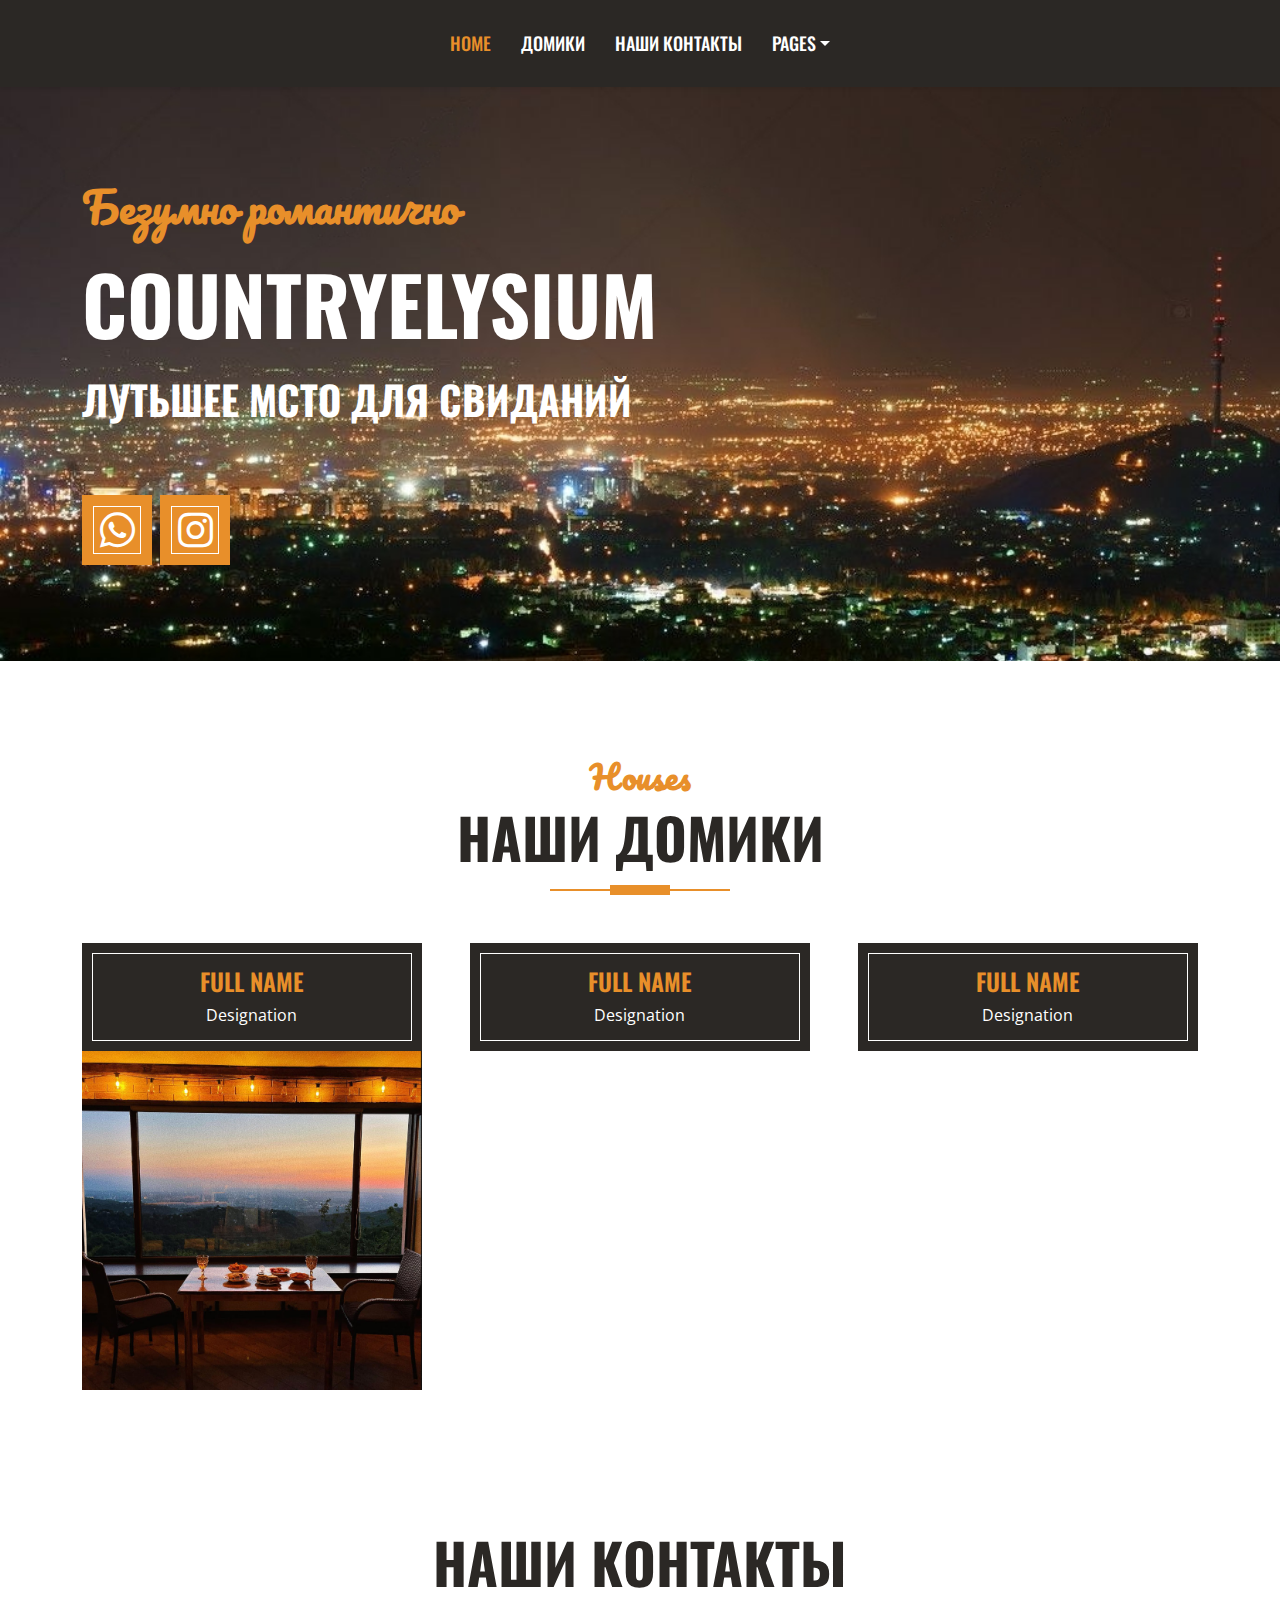
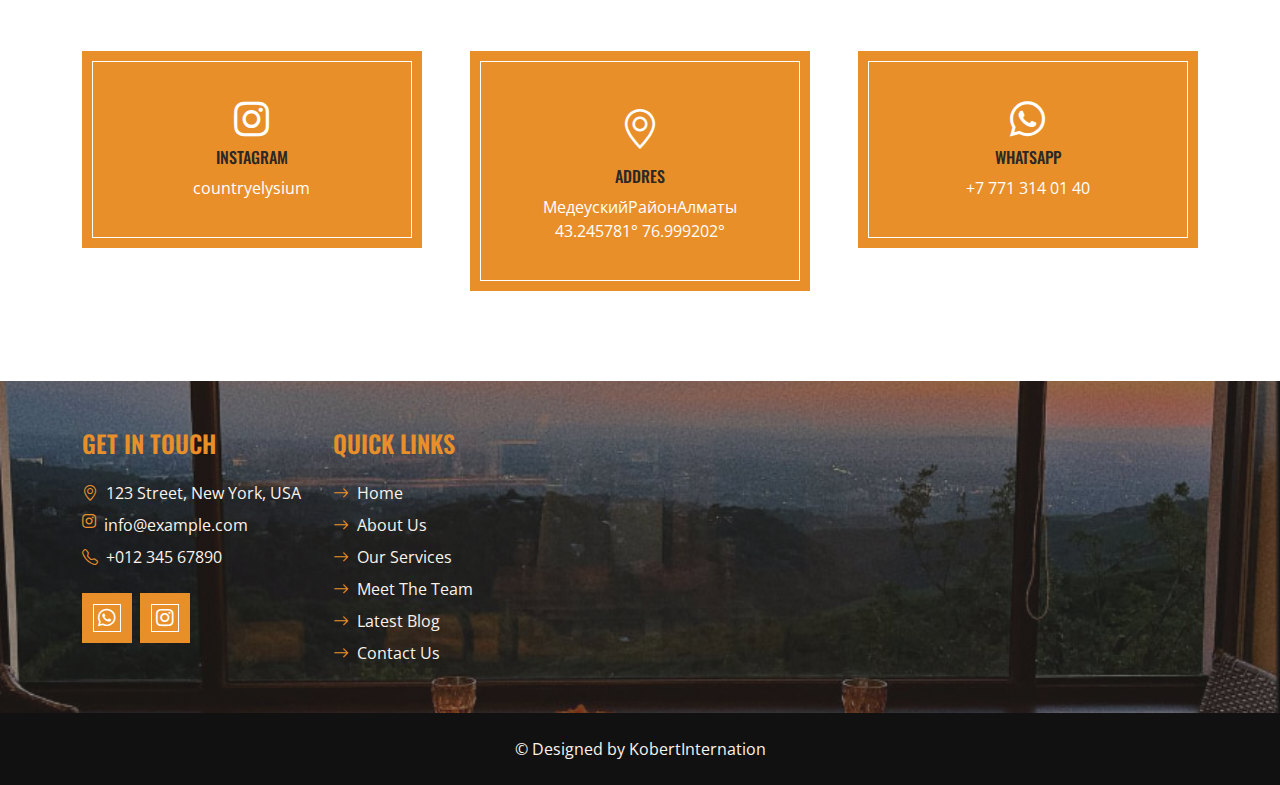
==== index.html @ 8daf07e9 "еееееееееее" ====
<!DOCTYPE html>
<html lang="en">

<head>
    <meta charset="utf-8">
    <title>COUNTRYELYSIUM</title>
    <meta content="width=device-width, initial-scale=1.0" name="viewport">
    <meta content="Free HTML Templates" name="keywords">
    <meta content="Free HTML Templates" name="description">

    <!-- Favicon -->
    <link href="img/favicon.ico" rel="icon">

    <!-- Google Web Fonts -->
    <link rel="preconnect" href="https://fonts.googleapis.com">
    <link rel="preconnect" href="https://fonts.gstatic.com" crossorigin>
    <link href="https://fonts.googleapis.com/css2?family=Open+Sans:wght@400;600&family=Oswald:wght@500;600;700&family=Pacifico&display=swap" rel="stylesheet"> 

    <!-- Icon Font Stylesheet -->
    <link href="https://cdnjs.cloudflare.com/ajax/libs/font-awesome/5.10.0/css/all.min.css" rel="stylesheet">
    <link href="https://cdn.jsdelivr.net/npm/bootstrap-icons@1.4.1/font/bootstrap-icons.css" rel="stylesheet">

    <!-- Libraries Stylesheet -->
    <link href="lib/owlcarousel/assets/owl.carousel.min.css" rel="stylesheet">

    <!-- Customized Bootstrap Stylesheet -->
    <link href="css/bootstrap.min.css" rel="stylesheet">

    <!-- Template Stylesheet -->
    <link href="css/style.css" rel="stylesheet">
</head>

<body>
    <!-- Topbar Start -->
    <!--<div class="container-fluid px-0 d-none d-lg-block">
        <div class="row gx-0">
            <div class="col-lg-4 text-center bg-secondary py-3">
                <div class="d-inline-flex align-items-center justify-content-center">
                    <i class="bi bi-envelope fs-1 text-primary me-3"></i>
                    <div class="text-start">
                        <h6 class="text-uppercase mb-1">Email Us</h6>
                        <span>info@example.com</span>
                    </div>
                </div>
            </div>
            <div class="col-lg-4 text-center bg-primary border-inner py-3">
                <div class="d-inline-flex align-items-center justify-content-center">
                    <a href="index.html" class="navbar-brand">
                        <h1 class="m-0 text-uppercase text-white"><i class="fa fa-birthday-cake fs-1 text-dark me-3"></i>CakeZone</h1>
                    </a>
                </div>
            </div>
            <div class="col-lg-4 text-center bg-secondary py-3">
                <div class="d-inline-flex align-items-center justify-content-center">
                    <i class="bi bi-phone-vibrate fs-1 text-primary me-3"></i>
                    <div class="text-start">
                        <h6 class="text-uppercase mb-1">Call Us</h6>
                        <span>+012 345 6789</span>
                    </div>
                </div>
            </div>
        </div>
    </div> -->
    <!-- Topbar End -->


    <!-- Navbar Start -->
    <nav class="navbar navbar-expand-lg bg-dark navbar-dark shadow-sm py-3 py-lg-0 px-3 px-lg-0">
        <a href="index.html" class="navbar-brand d-block d-lg-none">
            <h1 class="m-0 text-uppercase text-white"><i class="fa fa-square fs-1 text-primary me-3"></i>COUNTRYELYSIUM</h1>
        </a>
        <button class="navbar-toggler" type="button" data-bs-toggle="collapse" data-bs-target="#navbarCollapse">
            <span class="navbar-toggler-icon"></span>
        </button>
        <div class="collapse navbar-collapse" id="navbarCollapse">
            <div class="navbar-nav ms-auto mx-lg-auto py-0">
                <a href="index.html" class="nav-item nav-link active">Home</a>
                <a href="index.html" class="nav-item nav-link">Домики</a>
                <a href="index.html" class="nav-item nav-link">Наши контакты</a>
                <div class="nav-item dropdown">
                    <a href="#" class="nav-link dropdown-toggle" data-bs-toggle="dropdown">Pages</a>
                    <div class="dropdown-menu m-0">
                        <a href="./house1.html" class="dropdown-item">house1</a>
                        <a href="./house2.html" class="dropdown-item">house2</a>
                        <a href="./house3.html" class="dropdown-item">house3</a>
                    </div>
                </div>
               
            </div>
        </div>
    </nav>
    <!-- Navbar End -->


    <!-- Hero Start -->
    <div class="container-fluid bg-primary py-5 mb-5 hero-header">
        <div class="container py-5">
            <div class="row justify-content-start">
                <div class="col-lg-8 text-center text-lg-start">
                    <h1 class="font-secondary text-primary mb-4">Безумно романтично</h1>
                    <h1 class="display-1 text-uppercase text-white mb-4">COUNTRYELYSIUM</h1>
                    <h1 class="text-uppercase text-white">Лутьшее мсто для свиданий</h1>
                    <div class="d-flex align-items-center justify-content-center justify-content-lg-start pt-5">
                        <!--<a href="" class="btn btn-primary border-inner py-3 px-5 me-5">Read More</a>
                        <button type="button" class="btn-play" data-bs-toggle="modal"
                            data-src="https://www.youtube.com/embed/DWRcNpR6Kdc" data-bs-target="#videoModal">
                            <span></span>
                        </button>
                        <h5 class="font-weight-normal text-white m-0 ms-4 d-none d-sm-block">Play Video</h5>-->
                        <div class="d-flex mt-3">
                            <a  class="btn btn-lg btn-primary btn-lg-square border-inner rounded-0 me-2" style="height: 70px; width: 70px;" href="#"><i class="fab fa-whatsapp fw-normal fs-1"  ></i></a>

                            <a class="btn btn-lg btn-primary btn-lg-square border-inner rounded-0 me-2" style="height: 70px; width: 70px;"  href="#"><i class="fab fa-instagram fw-normal fs-1"></i></a>
                        </div>
                    </div>
                </div>
            </div>
        </div>
    </div>
    <!-- Hero End -->

    
    <!-- Video Modal Start -->
    <div class="modal fade" id="videoModal" tabindex="-1" aria-labelledby="exampleModalLabel" aria-hidden="true">
        <div class="modal-dialog">
            <div class="modal-content rounded-0">
                <div class="modal-header">
                    <h5 class="modal-title" id="exampleModalLabel">Youtube Video</h5>
                    <button type="button" class="btn-close" data-bs-dismiss="modal" aria-label="Close"></button>
                </div>
                <div class="modal-body">
                    <!-- 16:9 aspect ratio -->
                    <div class="ratio ratio-16x9">
                        <iframe class="embed-responsive-item" src="" id="video" allowfullscreen allowscriptaccess="always"
                            allow="autoplay"></iframe>
                    </div>
                </div>
            </div>
        </div>
    </div>
    <!-- Video Modal End -->


    
    <!-- Team Start -->
    <div class="container-fluid py-5">
        <div class="container">
            <div class="section-title position-relative text-center mx-auto mb-5 pb-3" style="max-width: 600px;">
                <h2 class="text-primary font-secondary">Houses</h2>
                <h1 class="display-4 text-uppercase">Наши домики</h1>
            </div>
            <div class="row g-5">
                <div class="col-lg-4 col-md-6">
                    <a class="" href="./house1.html">
                        <div class="bg-dark border-inner text-center p-4">
                            <h4 class="text-uppercase text-primary">Full Name</h4>
                            <p class="text-white m-0">Designation</p>
                        </div>
                        <div class="position-relative ">
                            <img class="img-fluid w-100" src="img/team-2.jpg" alt="">
                        </div>
                        
                    </a>
                </div>
                <div class="col-lg-4 col-md-6">
                    <a class="" href="house2.html">
                        <div class="bg-dark border-inner text-center p-4">
                            <h4 class="text-uppercase text-primary">Full Name</h4>
                            <p class="text-white m-0">Designation</p>
                        </div>
                        <div class="position-relative overflow-hidden">
                            <img class="img-fluid w-100" src="img/A7S01774.PNG" alt="">
                        </div>
                    </a>
                </div>
                <div class="col-lg-4 col-md-6">
                    <a class="" href="house3.html ">
                        <div class="bg-dark border-inner text-center p-4">
                            <h4 class="text-uppercase text-primary">Full Name</h4>
                            <p class="text-white m-0">Designation</p>
                        </div>
                        <div class="position-relative overflow-hidden">
                            <img class="img-fluid w-100" src="img/A7S01674.PNG" alt="">    
                        </div>
                    </a>
                </div>
            </div>
        </div>
    </div>
    <!-- Team End -->


    <!-- Facts Start
    <div class="container-fluid bg-img py-5 mb-5">
        <div class="container py-5">
            <div class="row gx-5 gy-4">
                <div class="col-lg-3 col-md-6">
                    <div class="d-flex">
                        <div class="bg-primary border-inner d-flex align-items-center justify-content-center mb-3" style="width: 60px; height: 60px;">
                            <i class="fa fa-star text-white"></i>
                        </div>
                        <div class="ps-4">
                            <h6 class="text-primary text-uppercase">Our Experience</h6>
                            <h1 class="display-5 text-white mb-0" data-toggle="counter-up">12345</h1>
                        </div>
                    </div>
                </div>
                <div class="col-lg-3 col-md-6">
                    <div class="d-flex">
                        <div class="bg-primary border-inner d-flex align-items-center justify-content-center mb-3" style="width: 60px; height: 60px;">
                            <i class="fa fa-users text-white"></i>
                        </div>
                        <div class="ps-4">
                            <h6 class="text-primary text-uppercase">Cake Specialist</h6>
                            <h1 class="display-5 text-white mb-0" data-toggle="counter-up">12345</h1>
                        </div>
                    </div>
                </div>
                <div class="col-lg-3 col-md-6">
                    <div class="d-flex">
                        <div class="bg-primary border-inner d-flex align-items-center justify-content-center mb-3" style="width: 60px; height: 60px;">
                            <i class="fa fa-check text-white"></i>
                        </div>
                        <div class="ps-4">
                            <h6 class="text-primary text-uppercase">Complete Project</h6>
                            <h1 class="display-5 text-white mb-0" data-toggle="counter-up">12345</h1>
                        </div>
                    </div>
                </div>
                <div class="col-lg-3 col-md-6">
                    <div class="d-flex">
                        <div class="bg-primary border-inner d-flex align-items-center justify-content-center mb-3" style="width: 60px; height: 60px;">
                            <i class="fa fa-mug-hot text-white"></i>
                        </div>
                        <div class="ps-4">
                            <h6 class="text-primary text-uppercase">Happy Clients</h6>
                            <h1 class="display-5 text-white mb-0" data-toggle="counter-up">12345</h1>
                        </div>
                    </div>
                </div>
            </div>
        </div>
    </div>
    Facts End -->


    <!-- Contact Start -->
    <div class="  position-relative px-5" style="margin-top: 90px;">
        <div class="container">
            <div class="row g-5 mb-5">
                <div class="col-12 text-center">
                    <h1 class="display-4 text-uppercase ">Наши контакты</h1>

                </div>
                <a class="col-lg-4 col-md-6" href="https://www.instagram.com/countryelysium/">
                    <div class="bg-primary border-inner text-center text-white p-5">
                        <i class="fab fa-instagram fw-normal fs-1"></i>
                        <h6 class="text-uppercase my-2">instagram</h6>
                        <span>countryelysium</span>
                    </div>
                </a>

                <a class="col-lg-4 col-md-6" href="https://go.2gis.com/du9jfd">
                    <div class="bg-primary border-inner text-center text-white p-5">
                        <i class="bi bi-geo-alt fw-normal fs-1"></i>
                        <h6 class="text-uppercase my-2">addres</h6>
                        <span>Медеуский
                            ​Район​Алматы
                            43.245781° 76.999202°</span>
                    </div>
                </a>
                <a class="col-lg-4 col-md-6" href="#">
                    <div class="bg-primary border-inner text-center text-white p-5">
                        <i class="fab fa-whatsapp fw-normal fs-1"></i>
                        
                        <h6 class="text-uppercase my-2">whatsapp</h6>
                        <span>+7 771 314 01 40</span>
                    </div>
                </a>
            </div>
           <!-- <div class="row justify-content-center">
                <div class="col-lg-6">
                    <form>
                        <div class="row g-3">
                            <div class="col-sm-6">
                                <input type="text" class="form-control bg-light border-0 px-4" placeholder="Your Name" style="height: 55px;">
                            </div>
                            <div class="col-sm-6">
                                <input type="email" class="form-control bg-light border-0 px-4" placeholder="Your Email" style="height: 55px;">
                            </div>
                            <div class="col-sm-12">
                                <input type="text" class="form-control bg-light border-0 px-4" placeholder="Subject" style="height: 55px;">
                            </div>
                            <div class="col-sm-12">
                                <textarea class="form-control bg-light border-0 px-4 py-3" rows="4" placeholder="Message"></textarea>
                            </div>
                            <div class="col-sm-12">
                                <button class="btn btn-primary border-inner w-100 py-3" type="submit">Send Message</button>
                            </div>
                        </div>
                    </form>
                </div>
            </div>-->
        </div>
    </div>
    <!-- Contact End -->


    <!-- About Start 
    <div class="container-fluid pt-5">
        <div class="container">
            <div class="section-title position-relative text-center mx-auto mb-5 pb-3" style="max-width: 600px;">
                <h2 class="text-primary font-secondary">About Us</h2>
                <h1 class="display-4 text-uppercase">WELCOME TO COUNTRYELYSIUM</h1>
            </div>
            <div class="row gx-5">
                <div class="col-lg-5 mb-5 mb-lg-0" style="min-height: 400px;">
                    <div class="position-relative h-100">
                        <img class="position-absolute w-100 h-100" src="img/about.jpg" style="object-fit: cover;">
                    </div>
                </div>
                <div class="col-lg-6 pb-5">
                    <h4 class="mb-4">Tempor erat elitr rebum clita. Diam dolor diam ipsum erat lorem sed stet labore lorem sit clita duo</h4>
                    <p class="mb-5">Tempor erat elitr at rebum at at clita. Diam dolor diam ipsum et tempor sit. Clita erat ipsum et lorem et sit, sed stet no labore lorem sit. Sanctus clita duo justo et tempor eirmod magna dolore erat amet magna</p>
                    <div class="row g-5">
                        <div class="col-sm-6">
                            <div class="d-flex align-items-center justify-content-center bg-primary border-inner mb-4" style="width: 90px; height: 90px;">
                                <i class="fa fa-heartbeat fa-2x text-white"></i>
                            </div>
                            <h4 class="text-uppercase">100% Healthy</h4>
                            <p class="mb-0">Labore justo vero ipsum sit clita erat lorem magna clita nonumy dolor magna dolor vero</p>
                        </div>
                        <div class="col-sm-6">
                            <div class="d-flex align-items-center justify-content-center bg-primary border-inner mb-4" style="width: 90px; height: 90px;">
                                <i class="fa fa-award fa-2x text-white"></i>
                            </div>
                            <h4 class="text-uppercase">Award Winning</h4>
                            <p class="mb-0">Labore justo vero ipsum sit clita erat lorem magna clita nonumy dolor magna dolor vero</p>
                        </div>
                    </div>
                </div>
            </div>
        </div>
    </div>
    About End -->

    
    <!-- Contact Start -->
    <!--<div class="container-fluid contact position-relative px-5" style="margin-top: 90px; margin-bottom: 90px;">
        <div class="container">
            <div class="row g-5 mb-5">
                <div class="col-lg-4 col-md-6">
                    <div class="bg-primary border-inner text-center text-white p-5">
                        <i class="fab fa-whatsapp fs-1 text-white"></i>
                        <h6 class="text-uppercase my-2">write to us</h6>
                        <span>+7 747 5442244</span>
                    </div>
                </div>
                <div class="col-lg-4 col-md-6">
                    <div class="bg-primary border-inner text-center text-white p-5">
                        <i class="bi bi-envelope-open fs-1 text-white"></i>
                        <h6 class="text-uppercase my-2">Email Us</h6>
                        <span>info@example.com</span>
                    </div>
                </div>
                <div class="col-lg-4 col-md-6">
                    <div class="bg-primary border-inner text-center text-white p-5">
                        <i class="fab fa-instagram fs-1 text-white"></i>
                        <h6 class="text-uppercase my-2">Chek Us</h6>
                        <span>countryelysium</span>
                    </div>
                </div>
            </div>
            <div class="row justify-content-center">
                <div class="col-lg-6">
                    <form>
                        <div class="row g-3">
                            <div class="col-sm-6">
                                <input type="text" class="form-control bg-light border-0 px-4" placeholder="Your Name" style="height: 55px;">
                            </div>
                            <div class="col-sm-6">
                                <input type="email" class="form-control bg-light border-0 px-4" placeholder="Your Email" style="height: 55px;">
                            </div>
                            <div class="col-sm-12">
                                <input type="text" class="form-control bg-light border-0 px-4" placeholder="Subject" style="height: 55px;">
                            </div>
                            <div class="col-sm-12">
                                <textarea class="form-control bg-light border-0 px-4 py-3" rows="4" placeholder="Message"></textarea>
                            </div>
                            <div class="col-sm-12">
                                <button class="btn btn-primary border-inner w-100 py-3" type="submit">Send Message</button>
                            </div>
                        </div>
                    </form>
                </div>
            </div>
        </div>
    </div>-->
    <!-- Contact End -->



    <!-- Products Start -->
    <!--<div class="container-fluid about py-5">
        <div class="container">
            <div class="section-title position-relative text-center mx-auto mb-5 pb-3" style="max-width: 600px;">
                <h2 class="text-primary font-secondary">Menu & Pricing</h2>
                <h1 class="display-4 text-uppercase">Explore Our Cakes</h1>
            </div>
            <div class="tab-class text-center">
                <ul class="nav nav-pills d-inline-flex justify-content-center bg-dark text-uppercase border-inner p-4 mb-5">
                    <li class="nav-item">
                        <a class="nav-link text-white active" data-bs-toggle="pill" href="#tab-1">Birthday</a>
                    </li>
                    <li class="nav-item">
                        <a class="nav-link text-white" data-bs-toggle="pill" href="#tab-2">Wedding</a>
                    </li>
                    <li class="nav-item">
                        <a class="nav-link text-white" data-bs-toggle="pill" href="#tab-3">Custom</a>
                    </li>
                </ul>
                <div class="tab-content">
                    <div id="tab-1" class="tab-pane fade show p-0 active">
                        <div class="row g-3">
                            <div class="col-lg-6">
                                <div class="d-flex h-100">
                                    <div class="flex-shrink-0">
                                        <img class="img-fluid" src="img/cake-1.jpg" alt="" style="width: 150px; height: 85px;">
                                        <h4 class="bg-dark text-primary p-2 m-0">$99.00</h4>
                                    </div>
                                    <div class="d-flex flex-column justify-content-center text-start bg-secondary border-inner px-4">
                                        <h5 class="text-uppercase">Birthday Cake</h5>
                                        <span>Ipsum ipsum clita erat amet dolor sit justo sea eirmod diam stet sit justo</span>
                                    </div>
                                </div>
                            </div>
                            <div class="col-lg-6">
                                <div class="d-flex h-100">
                                    <div class="flex-shrink-0">
                                        <img class="img-fluid" src="img/cake-1.jpg" alt="" style="width: 150px; height: 85px;">
                                        <h4 class="bg-dark text-primary p-2 m-0">$99.00</h4>
                                    </div>
                                    <div class="d-flex flex-column justify-content-center text-start bg-secondary border-inner px-4">
                                        <h5 class="text-uppercase">Birthday Cake</h5>
                                        <span>Ipsum ipsum clita erat amet dolor sit justo sea eirmod diam stet sit justo</span>
                                    </div>
                                </div>
                            </div>
                            <div class="col-lg-6">
                                <div class="d-flex h-100">
                                    <div class="flex-shrink-0">
                                        <img class="img-fluid" src="img/cake-1.jpg" alt="" style="width: 150px; height: 85px;">
                                        <h4 class="bg-dark text-primary p-2 m-0">$99.00</h4>
                                    </div>
                                    <div class="d-flex flex-column justify-content-center text-start bg-secondary border-inner px-4">
                                        <h5 class="text-uppercase">Birthday Cake</h5>
                                        <span>Ipsum ipsum clita erat amet dolor sit justo sea eirmod diam stet sit justo</span>
                                    </div>
                                </div>
                            </div>
                            <div class="col-lg-6">
                                <div class="d-flex h-100">
                                    <div class="flex-shrink-0">
                                        <img class="img-fluid" src="img/cake-1.jpg" alt="" style="width: 150px; height: 85px;">
                                        <h4 class="bg-dark text-primary p-2 m-0">$99.00</h4>
                                    </div>
                                    <div class="d-flex flex-column justify-content-center text-start bg-secondary border-inner px-4">
                                        <h5 class="text-uppercase">Birthday Cake</h5>
                                        <span>Ipsum ipsum clita erat amet dolor sit justo sea eirmod diam stet sit justo</span>
                                    </div>
                                </div>
                            </div>
                            <div class="col-lg-6">
                                <div class="d-flex h-100">
                                    <div class="flex-shrink-0">
                                        <img class="img-fluid" src="img/cake-1.jpg" alt="" style="width: 150px; height: 85px;">
                                        <h4 class="bg-dark text-primary p-2 m-0">$99.00</h4>
                                    </div>
                                    <div class="d-flex flex-column justify-content-center text-start bg-secondary border-inner px-4">
                                        <h5 class="text-uppercase">Birthday Cake</h5>
                                        <span>Ipsum ipsum clita erat amet dolor sit justo sea eirmod diam stet sit justo</span>
                                    </div>
                                </div>
                            </div>
                            <div class="col-lg-6">
                                <div class="d-flex h-100">
                                    <div class="flex-shrink-0">
                                        <img class="img-fluid" src="img/cake-1.jpg" alt="" style="width: 150px; height: 85px;">
                                        <h4 class="bg-dark text-primary p-2 m-0">$99.00</h4>
                                    </div>
                                    <div class="d-flex flex-column justify-content-center text-start bg-secondary border-inner px-4">
                                        <h5 class="text-uppercase">Birthday Cake</h5>
                                        <span>Ipsum ipsum clita erat amet dolor sit justo sea eirmod diam stet sit justo</span>
                                    </div>
                                </div>
                            </div>
                        </div>
                    </div>
                    <div id="tab-2" class="tab-pane fade show p-0">
                        <div class="row g-3">
                            <div class="col-lg-6">
                                <div class="d-flex h-100">
                                    <div class="flex-shrink-0">
                                        <img class="img-fluid" src="img/cake-2.jpg" alt="" style="width: 150px; height: 85px;">
                                        <h4 class="bg-dark text-primary p-2 m-0">$99.00</h4>
                                    </div>
                                    <div class="d-flex flex-column justify-content-center text-start bg-secondary border-inner px-4">
                                        <h5 class="text-uppercase">Wedding Cake</h5>
                                        <span>Ipsum ipsum clita erat amet dolor sit justo sea eirmod diam stet sit justo</span>
                                    </div>
                                </div>
                            </div>
                            <div class="col-lg-6">
                                <div class="d-flex h-100">
                                    <div class="flex-shrink-0">
                                        <img class="img-fluid" src="img/cake-2.jpg" alt="" style="width: 150px; height: 85px;">
                                        <h4 class="bg-dark text-primary p-2 m-0">$99.00</h4>
                                    </div>
                                    <div class="d-flex flex-column justify-content-center text-start bg-secondary border-inner px-4">
                                        <h5 class="text-uppercase">Wedding Cake</h5>
                                        <span>Ipsum ipsum clita erat amet dolor sit justo sea eirmod diam stet sit justo</span>
                                    </div>
                                </div>
                            </div>
                            <div class="col-lg-6">
                                <div class="d-flex h-100">
                                    <div class="flex-shrink-0">
                                        <img class="img-fluid" src="img/cake-2.jpg" alt="" style="width: 150px; height: 85px;">
                                        <h4 class="bg-dark text-primary p-2 m-0">$99.00</h4>
                                    </div>
                                    <div class="d-flex flex-column justify-content-center text-start bg-secondary border-inner px-4">
                                        <h5 class="text-uppercase">Wedding Cake</h5>
                                        <span>Ipsum ipsum clita erat amet dolor sit justo sea eirmod diam stet sit justo</span>
                                    </div>
                                </div>
                            </div>
                            <div class="col-lg-6">
                                <div class="d-flex h-100">
                                    <div class="flex-shrink-0">
                                        <img class="img-fluid" src="img/cake-2.jpg" alt="" style="width: 150px; height: 85px;">
                                        <h4 class="bg-dark text-primary p-2 m-0">$99.00</h4>
                                    </div>
                                    <div class="d-flex flex-column justify-content-center text-start bg-secondary border-inner px-4">
                                        <h5 class="text-uppercase">Wedding Cake</h5>
                                        <span>Ipsum ipsum clita erat amet dolor sit justo sea eirmod diam stet sit justo</span>
                                    </div>
                                </div>
                            </div>
                            <div class="col-lg-6">
                                <div class="d-flex h-100">
                                    <div class="flex-shrink-0">
                                        <img class="img-fluid" src="img/cake-2.jpg" alt="" style="width: 150px; height: 85px;">
                                        <h4 class="bg-dark text-primary p-2 m-0">$99.00</h4>
                                    </div>
                                    <div class="d-flex flex-column justify-content-center text-start bg-secondary border-inner px-4">
                                        <h5 class="text-uppercase">Wedding Cake</h5>
                                        <span>Ipsum ipsum clita erat amet dolor sit justo sea eirmod diam stet sit justo</span>
                                    </div>
                                </div>
                            </div>
                            <div class="col-lg-6">
                                <div class="d-flex h-100">
                                    <div class="flex-shrink-0">
                                        <img class="img-fluid" src="img/cake-2.jpg" alt="" style="width: 150px; height: 85px;">
                                        <h4 class="bg-dark text-primary p-2 m-0">$99.00</h4>
                                    </div>
                                    <div class="d-flex flex-column justify-content-center text-start bg-secondary border-inner px-4">
                                        <h5 class="text-uppercase">Wedding Cake</h5>
                                        <span>Ipsum ipsum clita erat amet dolor sit justo sea eirmod diam stet sit justo</span>
                                    </div>
                                </div>
                            </div>
                        </div>
                    </div>
                    <div id="tab-3" class="tab-pane fade show p-0">
                        <div class="row g-3">
                            <div class="col-lg-6">
                                <div class="d-flex h-100">
                                    <div class="flex-shrink-0">
                                        <img class="img-fluid" src="img/cake-3.jpg" alt="" style="width: 150px; height: 85px;">
                                        <h4 class="bg-dark text-primary p-2 m-0">$99.00</h4>
                                    </div>
                                    <div class="d-flex flex-column justify-content-center text-start bg-secondary border-inner px-4">
                                        <h5 class="text-uppercase">Custom Cake</h5>
                                        <span>Ipsum ipsum clita erat amet dolor sit justo sea eirmod diam stet sit justo</span>
                                    </div>
                                </div>
                            </div>
                            <div class="col-lg-6">
                                <div class="d-flex h-100">
                                    <div class="flex-shrink-0">
                                        <img class="img-fluid" src="img/cake-3.jpg" alt="" style="width: 150px; height: 85px;">
                                        <h4 class="bg-dark text-primary p-2 m-0">$99.00</h4>
                                    </div>
                                    <div class="d-flex flex-column justify-content-center text-start bg-secondary border-inner px-4">
                                        <h5 class="text-uppercase">Custom Cake</h5>
                                        <span>Ipsum ipsum clita erat amet dolor sit justo sea eirmod diam stet sit justo</span>
                                    </div>
                                </div>
                            </div>
                            <div class="col-lg-6">
                                <div class="d-flex h-100">
                                    <div class="flex-shrink-0">
                                        <img class="img-fluid" src="img/cake-3.jpg" alt="" style="width: 150px; height: 85px;">
                                        <h4 class="bg-dark text-primary p-2 m-0">$99.00</h4>
                                    </div>
                                    <div class="d-flex flex-column justify-content-center text-start bg-secondary border-inner px-4">
                                        <h5 class="text-uppercase">Custom Cake</h5>
                                        <span>Ipsum ipsum clita erat amet dolor sit justo sea eirmod diam stet sit justo</span>
                                    </div>
                                </div>
                            </div>
                            <div class="col-lg-6">
                                <div class="d-flex h-100">
                                    <div class="flex-shrink-0">
                                        <img class="img-fluid" src="img/cake-3.jpg" alt="" style="width: 150px; height: 85px;">
                                        <h4 class="bg-dark text-primary p-2 m-0">$99.00</h4>
                                    </div>
                                    <div class="d-flex flex-column justify-content-center text-start bg-secondary border-inner px-4">
                                        <h5 class="text-uppercase">Custom Cake</h5>
                                        <span>Ipsum ipsum clita erat amet dolor sit justo sea eirmod diam stet sit justo</span>
                                    </div>
                                </div>
                            </div>
                            <div class="col-lg-6">
                                <div class="d-flex h-100">
                                    <div class="flex-shrink-0">
                                        <img class="img-fluid" src="img/cake-3.jpg" alt="" style="width: 150px; height: 85px;">
                                        <h4 class="bg-dark text-primary p-2 m-0">$99.00</h4>
                                    </div>
                                    <div class="d-flex flex-column justify-content-center text-start bg-secondary border-inner px-4">
                                        <h5 class="text-uppercase">Custom Cake</h5>
                                        <span>Ipsum ipsum clita erat amet dolor sit justo sea eirmod diam stet sit justo</span>
                                    </div>
                                </div>
                            </div>
                            <div class="col-lg-6">
                                <div class="d-flex h-100">
                                    <div class="flex-shrink-0">
                                        <img class="img-fluid" src="img/cake-3.jpg" alt="" style="width: 150px; height: 85px;">
                                        <h4 class="bg-dark text-primary p-2 m-0">$99.00</h4>
                                    </div>
                                    <div class="d-flex flex-column justify-content-center text-start bg-secondary border-inner px-4">
                                        <h5 class="text-uppercase">Custom Cake</h5>
                                        <span>Ipsum ipsum clita erat amet dolor sit justo sea eirmod diam stet sit justo</span>
                                    </div>
                                </div>
                            </div>
                        </div>
                    </div>
                </div>
            </div>
        </div>
    </div>-->
    <!-- Products End -->


    <!-- Service Start -->
    <!--<div class="container-fluid service position-relative px-5 mt-5" style="margin-bottom: 135px;">
        <div class="container">
            <div class="row g-5">
                <div class="col-lg-4 col-md-6">
                    <div class="bg-primary border-inner text-center text-white p-5">
                        <h4 class="text-uppercase mb-3">Birthday Cake</h4>
                        <p>Ipsum ipsum clita erat amet dolor sit justo sea eirmod diam stet sit justo amet tempor amet kasd lorem dolor ipsum</p>
                        <a class="text-uppercase text-dark" href="">Read More <i class="bi bi-arrow-right"></i></a>
                    </div>
                </div>
                <div class="col-lg-4 col-md-6">
                    <div class="bg-primary border-inner text-center text-white p-5">
                        <h4 class="text-uppercase mb-3">Wedding Cake</h4>
                        <p>Ipsum ipsum clita erat amet dolor sit justo sea eirmod diam stet sit justo amet tempor amet kasd lorem dolor ipsum</p>
                        <a class="text-uppercase text-dark" href="">Read More <i class="bi bi-arrow-right"></i></a>
                    </div>
                </div>
                <div class="col-lg-4 col-md-6">
                    <div class="bg-primary border-inner text-center text-white p-5">
                        <h4 class="text-uppercase mb-3">Custom Cake</h4>
                        <p>Ipsum ipsum clita erat amet dolor sit justo sea eirmod diam stet sit justo amet tempor amet kasd lorem dolor ipsum</p>
                        <a class="text-uppercase text-dark" href="">Read More <i class="bi bi-arrow-right"></i></a>
                    </div>
                </div>
                <div class="col-lg-12 col-md-6 text-center">
                    <h1 class="text-uppercase text-light mb-4">30% Discount For This Summer</h1>
                    <a href="" class="btn btn-primary border-inner py-3 px-5">Order Now</a>
                </div>
            </div>
        </div>
    </div>-->
    <!-- Service Start -->



    <!-- Testimonial Start -->
    <!--<div class="container-fluid py-5">
        <div class="container">
            <div class="section-title position-relative text-center mx-auto mb-5 pb-3" style="max-width: 600px;">
                <h2 class="text-primary font-secondary">Testimonial</h2>
                <h1 class="display-4 text-uppercase">Our Clients Say!!!</h1>
            </div>
            <div class="owl-carousel testimonial-carousel">
                <div class="testimonial-item bg-dark text-white border-inner p-4">
                    <div class="d-flex align-items-center mb-3">
                        <img class="img-fluid flex-shrink-0" src="img/testimonial-1.jpg" style="width: 60px; height: 60px;">
                        <div class="ps-3">
                            <h4 class="text-primary text-uppercase mb-1">Client Name</h4>
                            <span>Profession</span>
                        </div>
                    </div>
                    <p class="mb-0">Dolor et eos labore, stet justo sed est sed. Diam sed sed dolor stet amet eirmod eos labore diam
                    </p>
                </div>
                <div class="testimonial-item bg-dark text-white border-inner p-4">
                    <div class="d-flex align-items-center mb-3">
                        <img class="img-fluid flex-shrink-0" src="img/testimonial-2.jpg" style="width: 60px; height: 60px;">
                        <div class="ps-3">
                            <h4 class="text-primary text-uppercase mb-1">Client Name</h4>
                            <span>Profession</span>
                        </div>
                    </div>
                    <p class="mb-0">Dolor et eos labore, stet justo sed est sed. Diam sed sed dolor stet amet eirmod eos labore diam
                    </p>
                </div>
                <div class="testimonial-item bg-dark text-white border-inner p-4">
                    <div class="d-flex align-items-center mb-3">
                        <img class="img-fluid flex-shrink-0" src="img/testimonial-3.jpg" style="width: 60px; height: 60px;">
                        <div class="ps-3">
                            <h4 class="text-primary text-uppercase mb-1">Client Name</h4>
                            <span>Profession</span>
                        </div>
                    </div>
                    <p class="mb-0">Dolor et eos labore, stet justo sed est sed. Diam sed sed dolor stet amet eirmod eos labore diam
                    </p>
                </div>
                <div class="testimonial-item bg-dark text-white border-inner p-4">
                    <div class="d-flex align-items-center mb-3">
                        <img class="img-fluid flex-shrink-0" src="img/testimonial-4.jpg" style="width: 60px; height: 60px;">
                        <div class="ps-3">
                            <h4 class="text-primary text-uppercase mb-1">Client Name</h4>
                            <span>Profession</span>
                        </div>
                    </div>
                    <p class="mb-0">Dolor et eos labore, stet justo sed est sed. Diam sed sed dolor stet amet eirmod eos labore diam
                    </p>
                </div>
            </div>
        </div>
    </div>-->
    <!-- Testimonial End -->
    
    
    <!-- Offer Start -->
    <!--<div class="container-fluid bg-offer my-5 py-5">
        <div class="container py-5">
            <div class="row gx-5 justify-content-center">
                <div class="col-lg-7 text-center">
                    <div class="section-title position-relative text-center mx-auto mb-4 pb-3" style="max-width: 600px;">
                        <h2 class="text-primary font-secondary">Special Kombo Pack</h2>
                        <h1 class="display-4 text-uppercase text-white">Super Crispy Cakes</h1>
                    </div>
                    <p class="text-white mb-4">Eirmod sed tempor lorem ut dolores sit kasd ipsum. Dolor ea et dolore et at sea ea at dolor justo ipsum duo rebum sea. Eos vero eos vero ea et dolore eirmod et. Dolores diam duo lorem. Elitr ut dolores magna sit. Sea dolore sed et.</p>
                    <a href="" class="btn btn-primary border-inner py-3 px-5 me-3">Shop Now</a>
                    <a href="" class="btn btn-dark border-inner py-3 px-5">Read More</a>
                </div>
            </div>
        </div>
    </div>-->
    <!-- Offer End -->



    <!-- Footer Start -->
    <div class="container-fluid bg-img text-secondary" style="margin-top: 90px">
        <div class="container">
            <div class="row gx-5">
                <!--<div class="col-lg-4 col-md-6 mb-lg-n5">
                    <--<div class="d-flex flex-column align-items-center justify-content-center text-center h-100 bg-primary border-inner p-4">
                        <a href="index.html" class="navbar-brand">
                            <h1 class="m-0 text-uppercase text-white"><i class="fa fa-birthday-cake fs-1 text-dark me-3"></i>CakeZone</h1>
                        </a>
                        <p class="mt-3">Lorem diam sit erat dolor elitr et, diam lorem justo labore amet clita labore stet eos magna sit. Elitr dolor eirmod duo tempor lorem, elitr clita ipsum sea. Nonumy rebum et takimata ea takimata amet gubergren, erat rebum magna lorem stet eos. Diam amet et kasd eos duo dolore no.</p>
                    </div>->
                </div>-->
                <div class="col-lg-8 col-md-6">
                    <div class="row">
                        <div class="col-lg-4 col-md-12 pt-5 mb-5">
                            <h4 class="text-primary text-uppercase mb-4">Get In Touch</h4>
                            <div class="d-flex mb-2">
                                <i class="bi bi-geo-alt text-primary me-2"></i>
                                <p class="mb-0">123 Street, New York, USA</p>
                            </div>
                            <div class="d-flex mb-2">
                                <i class="fab fa-instagram text-primary me-2"></i>
                                <p class="mb-0">info@example.com</p>
                            </div>
                            <div class="d-flex mb-2">
                                <i class="bi bi-telephone text-primary me-2"></i>
                                <p class="mb-0">+012 345 67890</p>
                            </div>
                            <div class="d-flex mt-4">
                                <a class="btn btn-lg btn-primary btn-lg-square border-inner rounded-0 me-2" href="#"><i class="fab fa-whatsapp fw-normal"></i></a>
                                
                                <a class="btn btn-lg btn-primary btn-lg-square border-inner rounded-0 me-2" href="#"><i class="fab fa-instagram fw-normal"></i></a>
                            </div>
                        </div>
                        <div class="col-lg-4 col-md-12 pt-0 pt-lg-5 mb-5">
                            <h4 class="text-primary text-uppercase mb-4">Quick Links</h4>
                            <div class="d-flex flex-column justify-content-start">
                                <a class="text-secondary mb-2" href="#"><i class="bi bi-arrow-right text-primary me-2"></i>Home</a>
                                <a class="text-secondary mb-2" href="#"><i class="bi bi-arrow-right text-primary me-2"></i>About Us</a>
                                <a class="text-secondary mb-2" href="#"><i class="bi bi-arrow-right text-primary me-2"></i>Our Services</a>
                                <a class="text-secondary mb-2" href="#"><i class="bi bi-arrow-right text-primary me-2"></i>Meet The Team</a>
                                <a class="text-secondary mb-2" href="#"><i class="bi bi-arrow-right text-primary me-2"></i>Latest Blog</a>
                                <a class="text-secondary" href="#"><i class="bi bi-arrow-right text-primary me-2"></i>Contact Us</a>
                            </div>
                        </div>
                        <!--<div class="col-lg-4 col-md-12 pt-0 pt-lg-5 mb-5">
                            <h4 class="text-primary text-uppercase mb-4">Newsletter</h4>
                            <p>Amet justo diam dolor rebum lorem sit stet sea justo kasd</p>
                            <form action="">
                                <div class="input-group">
                                    <input type="text" class="form-control border-white p-3" placeholder="Your Email">
                                    <button class="btn btn-primary">Sign Up</button>
                                </div>
                            </form>
                        </div>-->
                    </div>
                </div>
            </div>
        </div>
    </div>
    <div class="container-fluid text-secondary py-4" style="background: #111111;">
        <div class="container text-center">
            <p class="mb-0">&copy; Designed by KobertInternation</p>
        </div>
    </div>
    <!-- Footer End -->


    <!-- Back to Top -->
    <a href="#" class="btn btn-primary border-inner py-3 fs-4 back-to-top"><i class="bi bi-arrow-up"></i></a>


    <!-- JavaScript Libraries -->
    <script src="https://code.jquery.com/jquery-3.4.1.min.js"></script>
    <script src="https://cdn.jsdelivr.net/npm/bootstrap@5.0.0/dist/js/bootstrap.bundle.min.js"></script>
    <script src="lib/easing/easing.min.js"></script>
    <script src="lib/waypoints/waypoints.min.js"></script>
    <script src="lib/counterup/counterup.min.js"></script>
    <script src="lib/owlcarousel/owl.carousel.min.js"></script>

    <!-- Template Javascript -->
    <script src="js/main.js"></script>
</body>

</html>
---- css/style.css ----
/********** Template CSS **********/
:root {
    --primary: #E88F2A;
    --secondary: #FAF3EB;
    --light: #FFFFFF;
    --dark: #2B2825;
}

.font-secondary {
    font-family: 'Pacifico', cursive;
}

h1,
h2,
.font-weight-bold {
    font-weight: 700 !important;
}

h3,
h4,
.font-weight-semi-bold {
    font-weight: 600 !important;
}

h5,
h6,
.font-weight-medium {
    font-weight: 500 !important;
}

.btn {
    font-family: 'Oswald', sans-serif;
    font-weight: 600;
    transition: .5s;
}

.btn-primary {
    color: #FFFFFF;
}

.border-inner {
    position: relative;
}

.border-inner * {
    position: relative;
    z-index: 1;
}

.border-inner::before {
    position: absolute;
    content: "";
    top: 10px;
    right: 10px;
    bottom: 10px;
    left: 10px;
    background: none;
    border: 1px solid var(--light);
    z-index: 0;
}

.btn-square {
    width: 40px;
    height: 40px;
}

.btn-sm-square {
    width: 30px;
    height: 30px;
}

.btn-lg-square {
    width: 50px;
    height: 50px;
}

.btn-square,
.btn-sm-square,
.btn-lg-square {
    padding-left: 0;
    padding-right: 0;
    text-align: center;
    display: flex;
    flex-direction: column;
    justify-content: center;
    
}

.back-to-top {
    position: fixed;
    display: none;
    right: 30px;
    bottom: 0;
    border-radius: 0;
    z-index: 99;
}

.navbar-dark .navbar-nav .nav-link {
    font-family: 'Oswald', sans-serif;
    padding: 30px 15px;
    font-size: 18px;
    font-weight: 500;
    text-transform: uppercase;
    color: var(--light);
    outline: none;
    transition: .5s;
}

.sticky-top.navbar-dark .navbar-nav .nav-link {
    padding: 20px 15px;
}

.navbar-dark .navbar-nav .nav-link:hover,
.navbar-dark .navbar-nav .nav-link.active {
    color: var(--primary);
}

@media (max-width: 991.98px) {
    .navbar-dark .navbar-nav .nav-link  {
        padding: 10px 0;
    }
}

.hero-header {
    background: url(../img/hero.jpg) top right no-repeat;
    background-size: cover;
}

.btn-play {
    position: relative;
    display: block;
    box-sizing: content-box;
    width: 16px;
    height: 26px;
    border-radius: 100%;
    border: none;
    outline: none !important;
    padding: 18px 20px 20px 28px;
    background: #FFFFFF;
}

.btn-play:before {
    content: "";
    position: absolute;
    z-index: 0;
    left: 50%;
    top: 50%;
    transform: translateX(-50%) translateY(-50%);
    display: block;
    width: 60px;
    height: 60px;
    background: #FFFFFF;
    border-radius: 100%;
    animation: pulse-border 1500ms ease-out infinite;
}

.btn-play:after {
    content: "";
    position: absolute;
    z-index: 1;
    left: 50%;
    top: 50%;
    transform: translateX(-50%) translateY(-50%);
    display: block;
    width: 60px;
    height: 60px;
    background: #FFFFFF;
    border-radius: 100%;
    transition: all 200ms;
}

.btn-play span {
    display: block;
    position: relative;
    z-index: 3;
    width: 0;
    height: 0;
    left: -1px;
    border-left: 16px solid var(--primary);
    border-top: 11px solid transparent;
    border-bottom: 11px solid transparent;
}

@keyframes pulse-border {
    0% {
        transform: translateX(-50%) translateY(-50%) translateZ(0) scale(1);
        opacity: 1;
    }

    100% {
        transform: translateX(-50%) translateY(-50%) translateZ(0) scale(2);
        opacity: 0;
    }
}

#videoModal .modal-dialog {
    position: relative;
    max-width: 800px;
    margin: 60px auto 0 auto;
}

#videoModal .modal-body {
    position: relative;
    padding: 0px;
}

#videoModal .close {
    position: absolute;
    width: 30px;
    height: 30px;
    right: 0px;
    top: -30px;
    z-index: 999;
    font-size: 30px;
    font-weight: normal;
    color: #FFFFFF;
    background: #000000;
    opacity: 1;
}

.section-title::before {
    position: absolute;
    content: "";
    width: 60px;
    height: 10px;
    left: 50%;
    bottom: 0;
    margin-left: -30px;
    background: var(--primary);
}

.section-title::after {
    position: absolute;
    content: "";
    width: 180px;
    height: 2px;
    left: 50%;
    bottom: 4px;
    margin-left: -90px;
    background: var(--primary);
}

.service::after,
.contact::after {
    position: absolute;
    content: "";
    width: 100%;
    height: calc(100% - 45px);
    top: 135px;
    left: 0;
    background: linear-gradient(rgba(43, 40, 37, .9), rgba(43, 40, 37, .9)), url(../img/service.jpg) center center no-repeat;
    background-size: cover;
    z-index: -1;
}

.contact::after {
    background: linear-gradient(rgba(43, 40, 37, .5), rgba(43, 40, 37, .5)), url(../img/bg.jpg) center center no-repeat;
    background-size: cover;
}

.bg-offer {
    background: linear-gradient(rgba(43, 40, 37, .9), rgba(43, 40, 37, .9)), url(../img/offer.jpg) center center no-repeat;
    background-size: cover;
}

.team-item img {
    transition: .5s;
}

.team-item:hover img {
    transform: scale(1.1);
    filter: blur(5px)
}

.team-item .team-overlay {
    transition: .5s;
    opacity: 0;
}

.team-item:hover .team-overlay {
    opacity: 1;
}

.testimonial-carousel .owl-dots {
    height: 45px;
    margin-top: 30px;
    display: flex;
    align-items: flex-end;
    justify-content: center;
}

.testimonial-carousel .owl-dot {
    position: relative;
    display: inline-block;
    margin: 0 2px;
    width: 10px;
    height: 25px;
    background: #DDDDDD;
    transition: .5s;
}

.testimonial-carousel .owl-dot.active {
    height: 45px;
    background: var(--primary);
}

.testimonial-carousel .owl-item .testimonial-item {
    opacity: .1;
    transition: .5s;
}

.testimonial-carousel .owl-item.center .testimonial-item {
    opacity: 1;
}

.bg-img {
    background: linear-gradient(rgba(43, 40, 37, .5), rgba(43, 40, 37, .5)), url(../img/bg.jpg) center center no-repeat;
    background-size: cover;
}
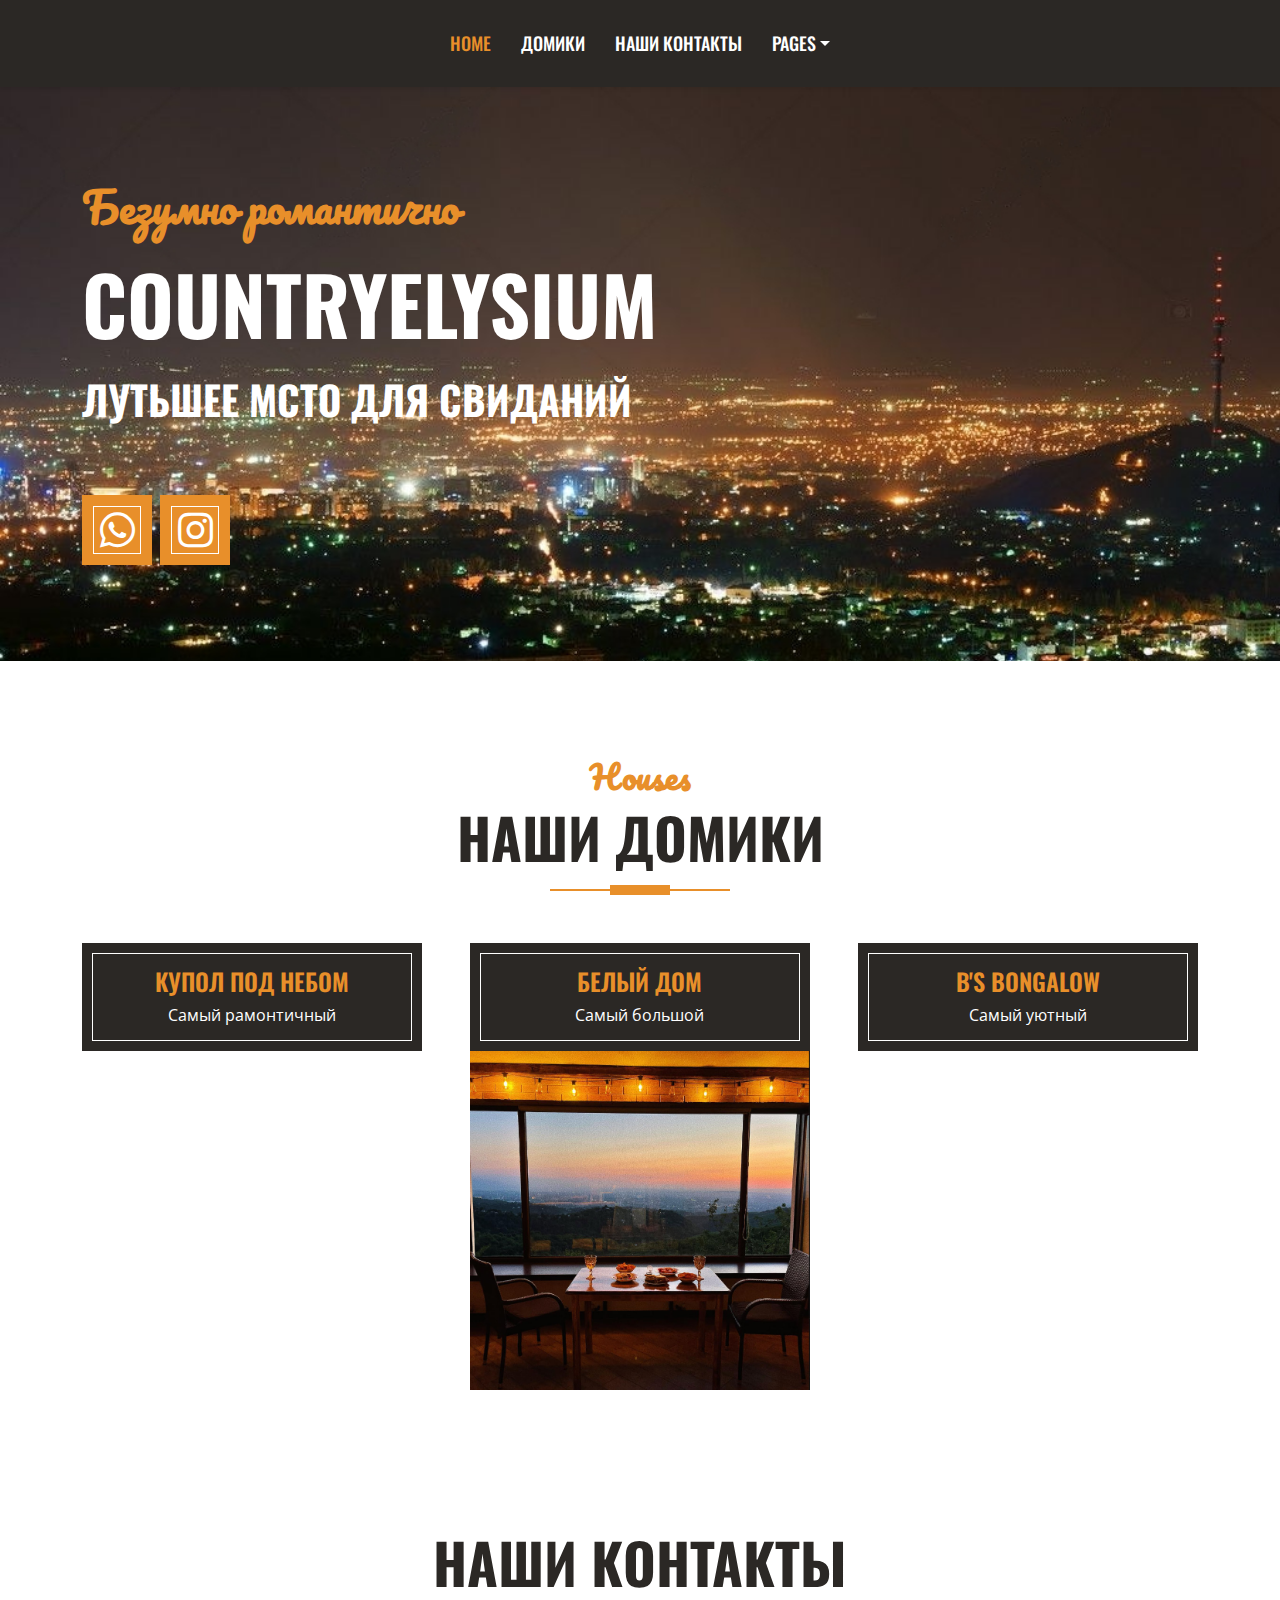
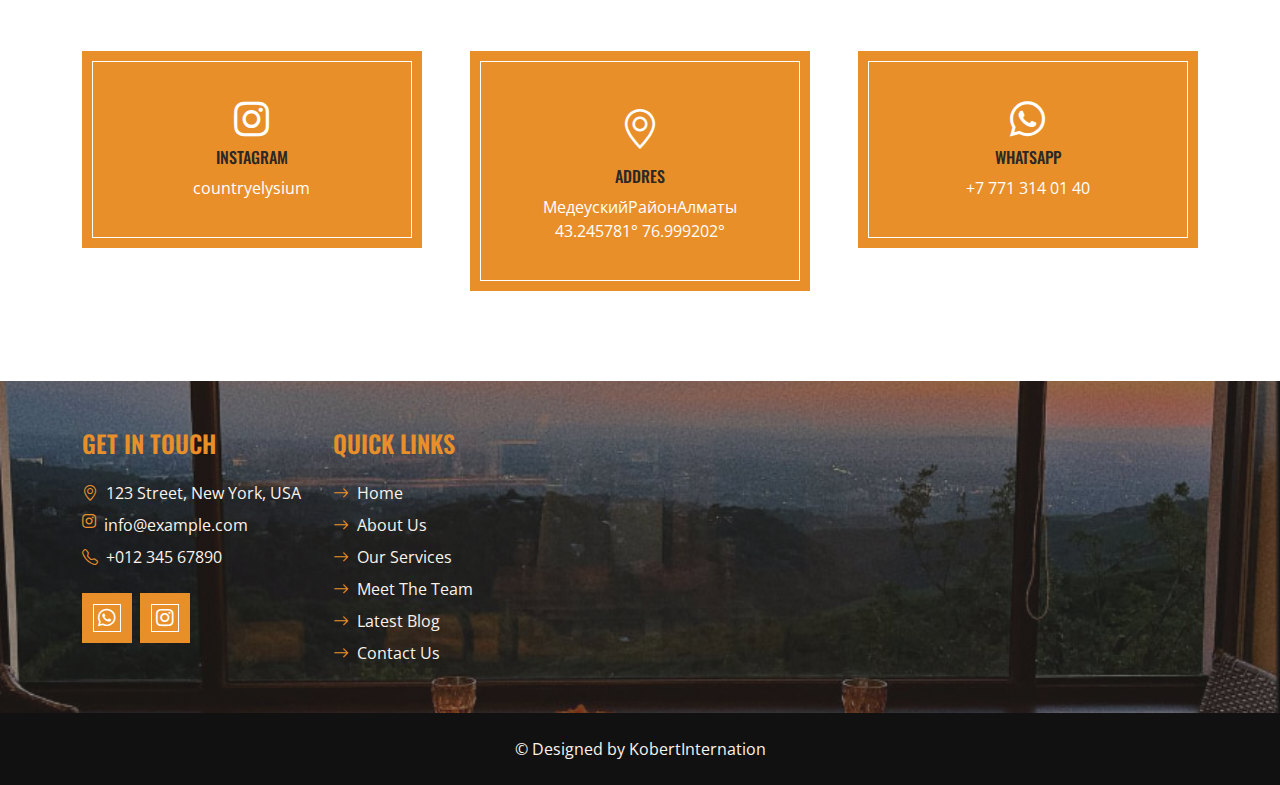
==== commit 63e0b4fd: "Промежуточное сохронение с информацией о домиках" ====
--- a/index.html
+++ b/index.html
@@ -151,33 +151,35 @@
             </div>
             <div class="row g-5">
                 <div class="col-lg-4 col-md-6">
+                    <a class="" href="house2.html">
+                        <div class="bg-dark border-inner text-center p-4">
+                            <h4 class="text-uppercase text-primary">Купол под небом</h4>
+                            <p class="text-white m-0">Самый рамонтичный</p>
+                        </div>
+                        <div class="position-relative overflow-hidden">
+                            <img class="img-fluid w-100" src="img/A7S01774.PNG" alt="">
+                        </div>
+                    </a>
+                </div>
+
+                <div class="col-lg-4 col-md-6">
                     <a class="" href="./house1.html">
                         <div class="bg-dark border-inner text-center p-4">
-                            <h4 class="text-uppercase text-primary">Full Name</h4>
-                            <p class="text-white m-0">Designation</p>
-                        </div>
-                        <div class="position-relative ">
-                            <img class="img-fluid w-100" src="img/team-2.jpg" alt="">
+                            <h4 class="text-uppercase text-primary">Белый дом</h4>
+                            <p class="text-white m-0">Самый большой</p>
+                        </div>
+                        <div class="position-relative " >
+                            <img class="img-fluid w-100"  src="img/team-2.jpg" alt="">
                         </div>
                         
                     </a>
                 </div>
-                <div class="col-lg-4 col-md-6">
-                    <a class="" href="house2.html">
-                        <div class="bg-dark border-inner text-center p-4">
-                            <h4 class="text-uppercase text-primary">Full Name</h4>
-                            <p class="text-white m-0">Designation</p>
-                        </div>
-                        <div class="position-relative overflow-hidden">
-                            <img class="img-fluid w-100" src="img/A7S01774.PNG" alt="">
-                        </div>
-                    </a>
-                </div>
+
                 <div class="col-lg-4 col-md-6">
                     <a class="" href="house3.html ">
                         <div class="bg-dark border-inner text-center p-4">
-                            <h4 class="text-uppercase text-primary">Full Name</h4>
-                            <p class="text-white m-0">Designation</p>
+                            <h4 class="text-uppercase text-primary"> B's Bongalow</h4>
+                            <p class="text-white m-0">Самый уютный</p>
                         </div>
                         <div class="position-relative overflow-hidden">
                             <img class="img-fluid w-100" src="img/A7S01674.PNG" alt="">    
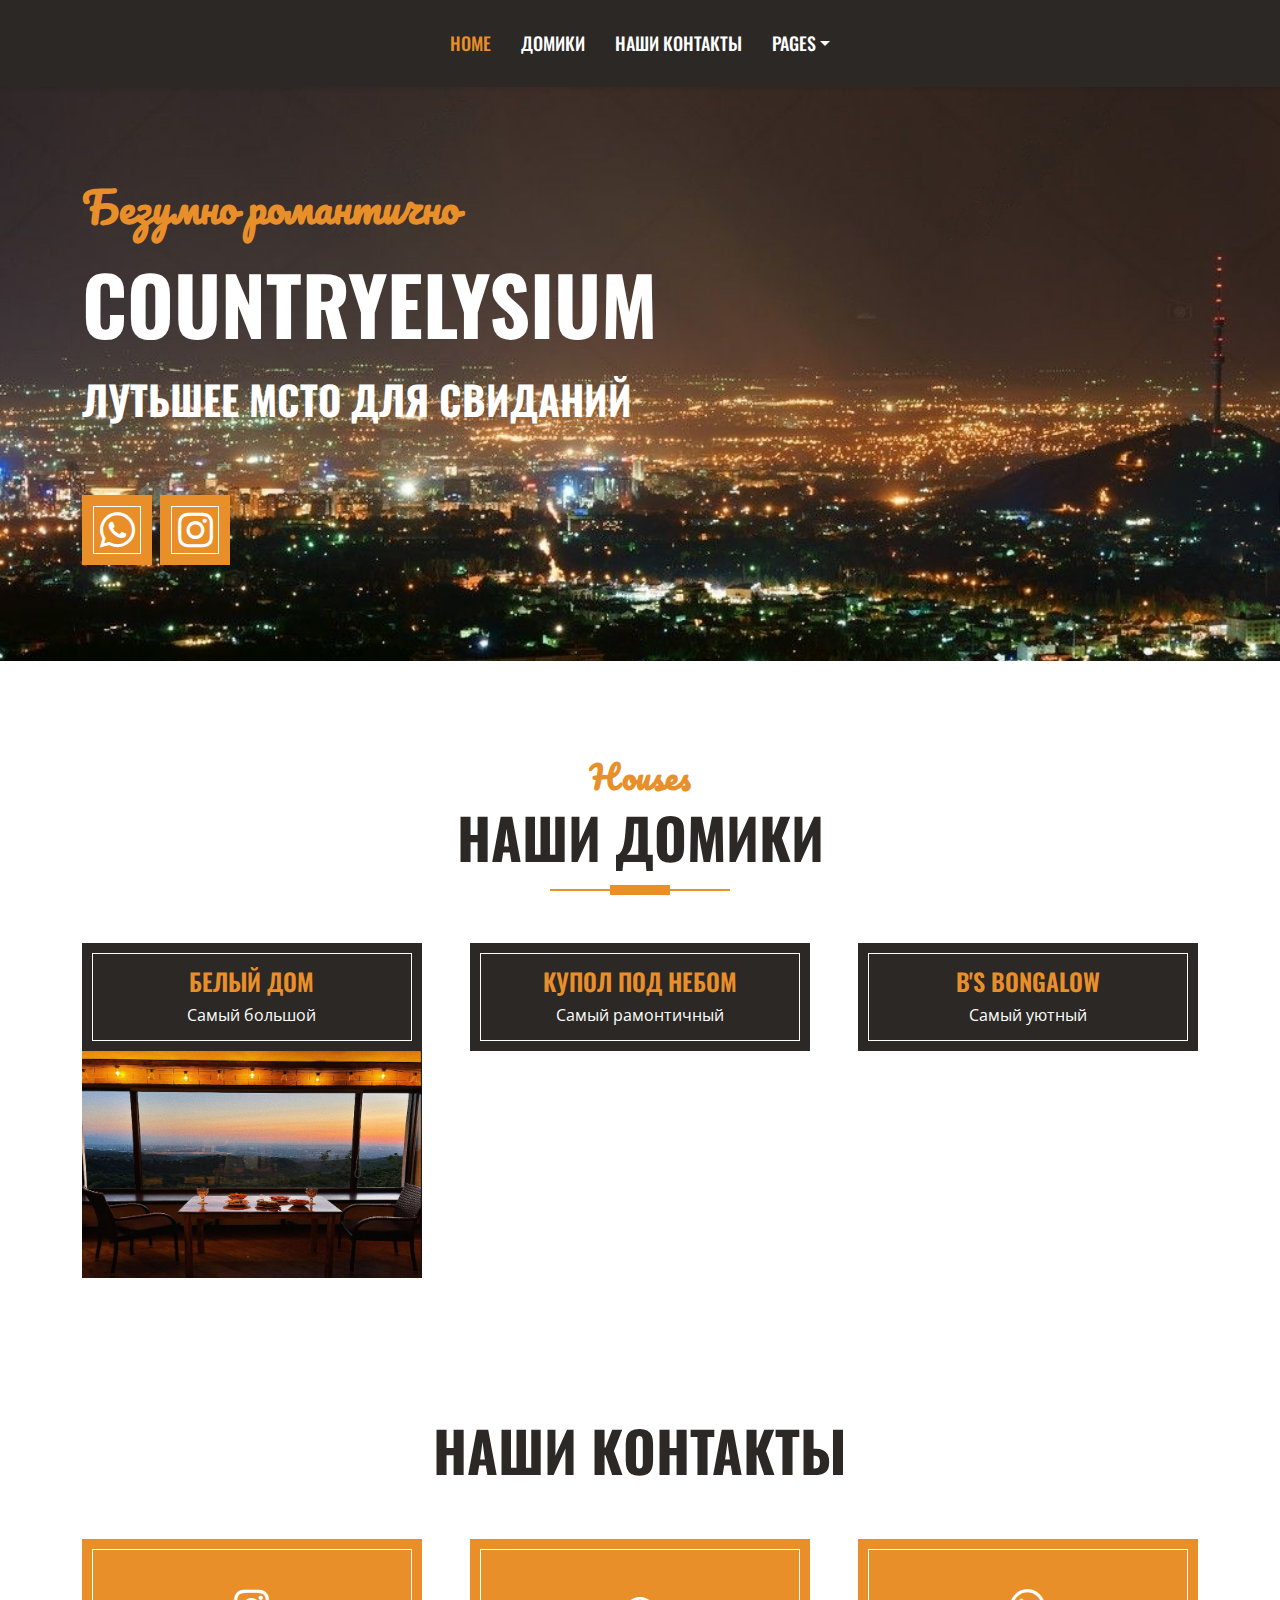
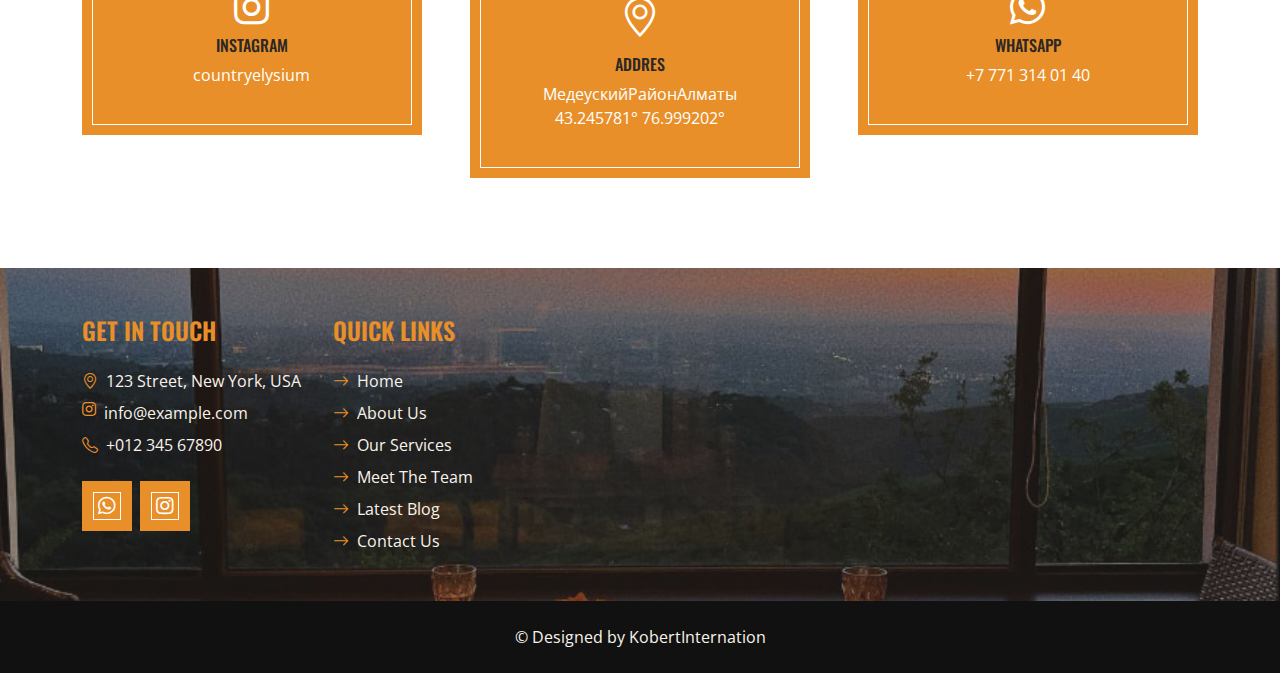
==== commit cc865f24: "gjghfdbk rfhnbrb" ====
--- a/index.html
+++ b/index.html
@@ -119,27 +119,6 @@
     </div>
     <!-- Hero End -->
 
-    
-    <!-- Video Modal Start -->
-    <div class="modal fade" id="videoModal" tabindex="-1" aria-labelledby="exampleModalLabel" aria-hidden="true">
-        <div class="modal-dialog">
-            <div class="modal-content rounded-0">
-                <div class="modal-header">
-                    <h5 class="modal-title" id="exampleModalLabel">Youtube Video</h5>
-                    <button type="button" class="btn-close" data-bs-dismiss="modal" aria-label="Close"></button>
-                </div>
-                <div class="modal-body">
-                    <!-- 16:9 aspect ratio -->
-                    <div class="ratio ratio-16x9">
-                        <iframe class="embed-responsive-item" src="" id="video" allowfullscreen allowscriptaccess="always"
-                            allow="autoplay"></iframe>
-                    </div>
-                </div>
-            </div>
-        </div>
-    </div>
-    <!-- Video Modal End -->
-
 
     
     <!-- Team Start -->
@@ -150,6 +129,20 @@
                 <h1 class="display-4 text-uppercase">Наши домики</h1>
             </div>
             <div class="row g-5">
+
+                <div class="col-lg-4 col-md-6">
+                    <a class="" href="./house1.html" style="width: 100px;">
+                        <div class="bg-dark border-inner text-center p-4">
+                            <h4 class="text-uppercase text-primary">Белый дом</h4>
+                            <p class="text-white m-0">Самый большой</p>
+                        </div>
+                        <div class="position-relative " >
+                            <img class="img-fluid "  src="img/team-2.jpg" alt=""  >
+                        </div>
+                        
+                    </a>
+                </div>
+
                 <div class="col-lg-4 col-md-6">
                     <a class="" href="house2.html">
                         <div class="bg-dark border-inner text-center p-4">
@@ -163,19 +156,6 @@
                 </div>
 
                 <div class="col-lg-4 col-md-6">
-                    <a class="" href="./house1.html">
-                        <div class="bg-dark border-inner text-center p-4">
-                            <h4 class="text-uppercase text-primary">Белый дом</h4>
-                            <p class="text-white m-0">Самый большой</p>
-                        </div>
-                        <div class="position-relative " >
-                            <img class="img-fluid w-100"  src="img/team-2.jpg" alt="">
-                        </div>
-                        
-                    </a>
-                </div>
-
-                <div class="col-lg-4 col-md-6">
                     <a class="" href="house3.html ">
                         <div class="bg-dark border-inner text-center p-4">
                             <h4 class="text-uppercase text-primary"> B's Bongalow</h4>
@@ -191,59 +171,6 @@
     </div>
     <!-- Team End -->
 
-
-    <!-- Facts Start
-    <div class="container-fluid bg-img py-5 mb-5">
-        <div class="container py-5">
-            <div class="row gx-5 gy-4">
-                <div class="col-lg-3 col-md-6">
-                    <div class="d-flex">
-                        <div class="bg-primary border-inner d-flex align-items-center justify-content-center mb-3" style="width: 60px; height: 60px;">
-                            <i class="fa fa-star text-white"></i>
-                        </div>
-                        <div class="ps-4">
-                            <h6 class="text-primary text-uppercase">Our Experience</h6>
-                            <h1 class="display-5 text-white mb-0" data-toggle="counter-up">12345</h1>
-                        </div>
-                    </div>
-                </div>
-                <div class="col-lg-3 col-md-6">
-                    <div class="d-flex">
-                        <div class="bg-primary border-inner d-flex align-items-center justify-content-center mb-3" style="width: 60px; height: 60px;">
-                            <i class="fa fa-users text-white"></i>
-                        </div>
-                        <div class="ps-4">
-                            <h6 class="text-primary text-uppercase">Cake Specialist</h6>
-                            <h1 class="display-5 text-white mb-0" data-toggle="counter-up">12345</h1>
-                        </div>
-                    </div>
-                </div>
-                <div class="col-lg-3 col-md-6">
-                    <div class="d-flex">
-                        <div class="bg-primary border-inner d-flex align-items-center justify-content-center mb-3" style="width: 60px; height: 60px;">
-                            <i class="fa fa-check text-white"></i>
-                        </div>
-                        <div class="ps-4">
-                            <h6 class="text-primary text-uppercase">Complete Project</h6>
-                            <h1 class="display-5 text-white mb-0" data-toggle="counter-up">12345</h1>
-                        </div>
-                    </div>
-                </div>
-                <div class="col-lg-3 col-md-6">
-                    <div class="d-flex">
-                        <div class="bg-primary border-inner d-flex align-items-center justify-content-center mb-3" style="width: 60px; height: 60px;">
-                            <i class="fa fa-mug-hot text-white"></i>
-                        </div>
-                        <div class="ps-4">
-                            <h6 class="text-primary text-uppercase">Happy Clients</h6>
-                            <h1 class="display-5 text-white mb-0" data-toggle="counter-up">12345</h1>
-                        </div>
-                    </div>
-                </div>
-            </div>
-        </div>
-    </div>
-    Facts End -->
 
 
     <!-- Contact Start -->
@@ -271,7 +198,7 @@
                             43.245781° 76.999202°</span>
                     </div>
                 </a>
-                <a class="col-lg-4 col-md-6" href="#">
+                <a class="col-lg-4 col-md-6" href="https://wa.me/c/77713140140">
                     <div class="bg-primary border-inner text-center text-white p-5">
                         <i class="fab fa-whatsapp fw-normal fs-1"></i>
                         
@@ -280,494 +207,12 @@
                     </div>
                 </a>
             </div>
-           <!-- <div class="row justify-content-center">
-                <div class="col-lg-6">
-                    <form>
-                        <div class="row g-3">
-                            <div class="col-sm-6">
-                                <input type="text" class="form-control bg-light border-0 px-4" placeholder="Your Name" style="height: 55px;">
-                            </div>
-                            <div class="col-sm-6">
-                                <input type="email" class="form-control bg-light border-0 px-4" placeholder="Your Email" style="height: 55px;">
-                            </div>
-                            <div class="col-sm-12">
-                                <input type="text" class="form-control bg-light border-0 px-4" placeholder="Subject" style="height: 55px;">
-                            </div>
-                            <div class="col-sm-12">
-                                <textarea class="form-control bg-light border-0 px-4 py-3" rows="4" placeholder="Message"></textarea>
-                            </div>
-                            <div class="col-sm-12">
-                                <button class="btn btn-primary border-inner w-100 py-3" type="submit">Send Message</button>
-                            </div>
-                        </div>
-                    </form>
-                </div>
-            </div>-->
+
         </div>
     </div>
     <!-- Contact End -->
 
 
-    <!-- About Start 
-    <div class="container-fluid pt-5">
-        <div class="container">
-            <div class="section-title position-relative text-center mx-auto mb-5 pb-3" style="max-width: 600px;">
-                <h2 class="text-primary font-secondary">About Us</h2>
-                <h1 class="display-4 text-uppercase">WELCOME TO COUNTRYELYSIUM</h1>
-            </div>
-            <div class="row gx-5">
-                <div class="col-lg-5 mb-5 mb-lg-0" style="min-height: 400px;">
-                    <div class="position-relative h-100">
-                        <img class="position-absolute w-100 h-100" src="img/about.jpg" style="object-fit: cover;">
-                    </div>
-                </div>
-                <div class="col-lg-6 pb-5">
-                    <h4 class="mb-4">Tempor erat elitr rebum clita. Diam dolor diam ipsum erat lorem sed stet labore lorem sit clita duo</h4>
-                    <p class="mb-5">Tempor erat elitr at rebum at at clita. Diam dolor diam ipsum et tempor sit. Clita erat ipsum et lorem et sit, sed stet no labore lorem sit. Sanctus clita duo justo et tempor eirmod magna dolore erat amet magna</p>
-                    <div class="row g-5">
-                        <div class="col-sm-6">
-                            <div class="d-flex align-items-center justify-content-center bg-primary border-inner mb-4" style="width: 90px; height: 90px;">
-                                <i class="fa fa-heartbeat fa-2x text-white"></i>
-                            </div>
-                            <h4 class="text-uppercase">100% Healthy</h4>
-                            <p class="mb-0">Labore justo vero ipsum sit clita erat lorem magna clita nonumy dolor magna dolor vero</p>
-                        </div>
-                        <div class="col-sm-6">
-                            <div class="d-flex align-items-center justify-content-center bg-primary border-inner mb-4" style="width: 90px; height: 90px;">
-                                <i class="fa fa-award fa-2x text-white"></i>
-                            </div>
-                            <h4 class="text-uppercase">Award Winning</h4>
-                            <p class="mb-0">Labore justo vero ipsum sit clita erat lorem magna clita nonumy dolor magna dolor vero</p>
-                        </div>
-                    </div>
-                </div>
-            </div>
-        </div>
-    </div>
-    About End -->
-
-    
-    <!-- Contact Start -->
-    <!--<div class="container-fluid contact position-relative px-5" style="margin-top: 90px; margin-bottom: 90px;">
-        <div class="container">
-            <div class="row g-5 mb-5">
-                <div class="col-lg-4 col-md-6">
-                    <div class="bg-primary border-inner text-center text-white p-5">
-                        <i class="fab fa-whatsapp fs-1 text-white"></i>
-                        <h6 class="text-uppercase my-2">write to us</h6>
-                        <span>+7 747 5442244</span>
-                    </div>
-                </div>
-                <div class="col-lg-4 col-md-6">
-                    <div class="bg-primary border-inner text-center text-white p-5">
-                        <i class="bi bi-envelope-open fs-1 text-white"></i>
-                        <h6 class="text-uppercase my-2">Email Us</h6>
-                        <span>info@example.com</span>
-                    </div>
-                </div>
-                <div class="col-lg-4 col-md-6">
-                    <div class="bg-primary border-inner text-center text-white p-5">
-                        <i class="fab fa-instagram fs-1 text-white"></i>
-                        <h6 class="text-uppercase my-2">Chek Us</h6>
-                        <span>countryelysium</span>
-                    </div>
-                </div>
-            </div>
-            <div class="row justify-content-center">
-                <div class="col-lg-6">
-                    <form>
-                        <div class="row g-3">
-                            <div class="col-sm-6">
-                                <input type="text" class="form-control bg-light border-0 px-4" placeholder="Your Name" style="height: 55px;">
-                            </div>
-                            <div class="col-sm-6">
-                                <input type="email" class="form-control bg-light border-0 px-4" placeholder="Your Email" style="height: 55px;">
-                            </div>
-                            <div class="col-sm-12">
-                                <input type="text" class="form-control bg-light border-0 px-4" placeholder="Subject" style="height: 55px;">
-                            </div>
-                            <div class="col-sm-12">
-                                <textarea class="form-control bg-light border-0 px-4 py-3" rows="4" placeholder="Message"></textarea>
-                            </div>
-                            <div class="col-sm-12">
-                                <button class="btn btn-primary border-inner w-100 py-3" type="submit">Send Message</button>
-                            </div>
-                        </div>
-                    </form>
-                </div>
-            </div>
-        </div>
-    </div>-->
-    <!-- Contact End -->
-
-
-
-    <!-- Products Start -->
-    <!--<div class="container-fluid about py-5">
-        <div class="container">
-            <div class="section-title position-relative text-center mx-auto mb-5 pb-3" style="max-width: 600px;">
-                <h2 class="text-primary font-secondary">Menu & Pricing</h2>
-                <h1 class="display-4 text-uppercase">Explore Our Cakes</h1>
-            </div>
-            <div class="tab-class text-center">
-                <ul class="nav nav-pills d-inline-flex justify-content-center bg-dark text-uppercase border-inner p-4 mb-5">
-                    <li class="nav-item">
-                        <a class="nav-link text-white active" data-bs-toggle="pill" href="#tab-1">Birthday</a>
-                    </li>
-                    <li class="nav-item">
-                        <a class="nav-link text-white" data-bs-toggle="pill" href="#tab-2">Wedding</a>
-                    </li>
-                    <li class="nav-item">
-                        <a class="nav-link text-white" data-bs-toggle="pill" href="#tab-3">Custom</a>
-                    </li>
-                </ul>
-                <div class="tab-content">
-                    <div id="tab-1" class="tab-pane fade show p-0 active">
-                        <div class="row g-3">
-                            <div class="col-lg-6">
-                                <div class="d-flex h-100">
-                                    <div class="flex-shrink-0">
-                                        <img class="img-fluid" src="img/cake-1.jpg" alt="" style="width: 150px; height: 85px;">
-                                        <h4 class="bg-dark text-primary p-2 m-0">$99.00</h4>
-                                    </div>
-                                    <div class="d-flex flex-column justify-content-center text-start bg-secondary border-inner px-4">
-                                        <h5 class="text-uppercase">Birthday Cake</h5>
-                                        <span>Ipsum ipsum clita erat amet dolor sit justo sea eirmod diam stet sit justo</span>
-                                    </div>
-                                </div>
-                            </div>
-                            <div class="col-lg-6">
-                                <div class="d-flex h-100">
-                                    <div class="flex-shrink-0">
-                                        <img class="img-fluid" src="img/cake-1.jpg" alt="" style="width: 150px; height: 85px;">
-                                        <h4 class="bg-dark text-primary p-2 m-0">$99.00</h4>
-                                    </div>
-                                    <div class="d-flex flex-column justify-content-center text-start bg-secondary border-inner px-4">
-                                        <h5 class="text-uppercase">Birthday Cake</h5>
-                                        <span>Ipsum ipsum clita erat amet dolor sit justo sea eirmod diam stet sit justo</span>
-                                    </div>
-                                </div>
-                            </div>
-                            <div class="col-lg-6">
-                                <div class="d-flex h-100">
-                                    <div class="flex-shrink-0">
-                                        <img class="img-fluid" src="img/cake-1.jpg" alt="" style="width: 150px; height: 85px;">
-                                        <h4 class="bg-dark text-primary p-2 m-0">$99.00</h4>
-                                    </div>
-                                    <div class="d-flex flex-column justify-content-center text-start bg-secondary border-inner px-4">
-                                        <h5 class="text-uppercase">Birthday Cake</h5>
-                                        <span>Ipsum ipsum clita erat amet dolor sit justo sea eirmod diam stet sit justo</span>
-                                    </div>
-                                </div>
-                            </div>
-                            <div class="col-lg-6">
-                                <div class="d-flex h-100">
-                                    <div class="flex-shrink-0">
-                                        <img class="img-fluid" src="img/cake-1.jpg" alt="" style="width: 150px; height: 85px;">
-                                        <h4 class="bg-dark text-primary p-2 m-0">$99.00</h4>
-                                    </div>
-                                    <div class="d-flex flex-column justify-content-center text-start bg-secondary border-inner px-4">
-                                        <h5 class="text-uppercase">Birthday Cake</h5>
-                                        <span>Ipsum ipsum clita erat amet dolor sit justo sea eirmod diam stet sit justo</span>
-                                    </div>
-                                </div>
-                            </div>
-                            <div class="col-lg-6">
-                                <div class="d-flex h-100">
-                                    <div class="flex-shrink-0">
-                                        <img class="img-fluid" src="img/cake-1.jpg" alt="" style="width: 150px; height: 85px;">
-                                        <h4 class="bg-dark text-primary p-2 m-0">$99.00</h4>
-                                    </div>
-                                    <div class="d-flex flex-column justify-content-center text-start bg-secondary border-inner px-4">
-                                        <h5 class="text-uppercase">Birthday Cake</h5>
-                                        <span>Ipsum ipsum clita erat amet dolor sit justo sea eirmod diam stet sit justo</span>
-                                    </div>
-                                </div>
-                            </div>
-                            <div class="col-lg-6">
-                                <div class="d-flex h-100">
-                                    <div class="flex-shrink-0">
-                                        <img class="img-fluid" src="img/cake-1.jpg" alt="" style="width: 150px; height: 85px;">
-                                        <h4 class="bg-dark text-primary p-2 m-0">$99.00</h4>
-                                    </div>
-                                    <div class="d-flex flex-column justify-content-center text-start bg-secondary border-inner px-4">
-                                        <h5 class="text-uppercase">Birthday Cake</h5>
-                                        <span>Ipsum ipsum clita erat amet dolor sit justo sea eirmod diam stet sit justo</span>
-                                    </div>
-                                </div>
-                            </div>
-                        </div>
-                    </div>
-                    <div id="tab-2" class="tab-pane fade show p-0">
-                        <div class="row g-3">
-                            <div class="col-lg-6">
-                                <div class="d-flex h-100">
-                                    <div class="flex-shrink-0">
-                                        <img class="img-fluid" src="img/cake-2.jpg" alt="" style="width: 150px; height: 85px;">
-                                        <h4 class="bg-dark text-primary p-2 m-0">$99.00</h4>
-                                    </div>
-                                    <div class="d-flex flex-column justify-content-center text-start bg-secondary border-inner px-4">
-                                        <h5 class="text-uppercase">Wedding Cake</h5>
-                                        <span>Ipsum ipsum clita erat amet dolor sit justo sea eirmod diam stet sit justo</span>
-                                    </div>
-                                </div>
-                            </div>
-                            <div class="col-lg-6">
-                                <div class="d-flex h-100">
-                                    <div class="flex-shrink-0">
-                                        <img class="img-fluid" src="img/cake-2.jpg" alt="" style="width: 150px; height: 85px;">
-                                        <h4 class="bg-dark text-primary p-2 m-0">$99.00</h4>
-                                    </div>
-                                    <div class="d-flex flex-column justify-content-center text-start bg-secondary border-inner px-4">
-                                        <h5 class="text-uppercase">Wedding Cake</h5>
-                                        <span>Ipsum ipsum clita erat amet dolor sit justo sea eirmod diam stet sit justo</span>
-                                    </div>
-                                </div>
-                            </div>
-                            <div class="col-lg-6">
-                                <div class="d-flex h-100">
-                                    <div class="flex-shrink-0">
-                                        <img class="img-fluid" src="img/cake-2.jpg" alt="" style="width: 150px; height: 85px;">
-                                        <h4 class="bg-dark text-primary p-2 m-0">$99.00</h4>
-                                    </div>
-                                    <div class="d-flex flex-column justify-content-center text-start bg-secondary border-inner px-4">
-                                        <h5 class="text-uppercase">Wedding Cake</h5>
-                                        <span>Ipsum ipsum clita erat amet dolor sit justo sea eirmod diam stet sit justo</span>
-                                    </div>
-                                </div>
-                            </div>
-                            <div class="col-lg-6">
-                                <div class="d-flex h-100">
-                                    <div class="flex-shrink-0">
-                                        <img class="img-fluid" src="img/cake-2.jpg" alt="" style="width: 150px; height: 85px;">
-                                        <h4 class="bg-dark text-primary p-2 m-0">$99.00</h4>
-                                    </div>
-                                    <div class="d-flex flex-column justify-content-center text-start bg-secondary border-inner px-4">
-                                        <h5 class="text-uppercase">Wedding Cake</h5>
-                                        <span>Ipsum ipsum clita erat amet dolor sit justo sea eirmod diam stet sit justo</span>
-                                    </div>
-                                </div>
-                            </div>
-                            <div class="col-lg-6">
-                                <div class="d-flex h-100">
-                                    <div class="flex-shrink-0">
-                                        <img class="img-fluid" src="img/cake-2.jpg" alt="" style="width: 150px; height: 85px;">
-                                        <h4 class="bg-dark text-primary p-2 m-0">$99.00</h4>
-                                    </div>
-                                    <div class="d-flex flex-column justify-content-center text-start bg-secondary border-inner px-4">
-                                        <h5 class="text-uppercase">Wedding Cake</h5>
-                                        <span>Ipsum ipsum clita erat amet dolor sit justo sea eirmod diam stet sit justo</span>
-                                    </div>
-                                </div>
-                            </div>
-                            <div class="col-lg-6">
-                                <div class="d-flex h-100">
-                                    <div class="flex-shrink-0">
-                                        <img class="img-fluid" src="img/cake-2.jpg" alt="" style="width: 150px; height: 85px;">
-                                        <h4 class="bg-dark text-primary p-2 m-0">$99.00</h4>
-                                    </div>
-                                    <div class="d-flex flex-column justify-content-center text-start bg-secondary border-inner px-4">
-                                        <h5 class="text-uppercase">Wedding Cake</h5>
-                                        <span>Ipsum ipsum clita erat amet dolor sit justo sea eirmod diam stet sit justo</span>
-                                    </div>
-                                </div>
-                            </div>
-                        </div>
-                    </div>
-                    <div id="tab-3" class="tab-pane fade show p-0">
-                        <div class="row g-3">
-                            <div class="col-lg-6">
-                                <div class="d-flex h-100">
-                                    <div class="flex-shrink-0">
-                                        <img class="img-fluid" src="img/cake-3.jpg" alt="" style="width: 150px; height: 85px;">
-                                        <h4 class="bg-dark text-primary p-2 m-0">$99.00</h4>
-                                    </div>
-                                    <div class="d-flex flex-column justify-content-center text-start bg-secondary border-inner px-4">
-                                        <h5 class="text-uppercase">Custom Cake</h5>
-                                        <span>Ipsum ipsum clita erat amet dolor sit justo sea eirmod diam stet sit justo</span>
-                                    </div>
-                                </div>
-                            </div>
-                            <div class="col-lg-6">
-                                <div class="d-flex h-100">
-                                    <div class="flex-shrink-0">
-                                        <img class="img-fluid" src="img/cake-3.jpg" alt="" style="width: 150px; height: 85px;">
-                                        <h4 class="bg-dark text-primary p-2 m-0">$99.00</h4>
-                                    </div>
-                                    <div class="d-flex flex-column justify-content-center text-start bg-secondary border-inner px-4">
-                                        <h5 class="text-uppercase">Custom Cake</h5>
-                                        <span>Ipsum ipsum clita erat amet dolor sit justo sea eirmod diam stet sit justo</span>
-                                    </div>
-                                </div>
-                            </div>
-                            <div class="col-lg-6">
-                                <div class="d-flex h-100">
-                                    <div class="flex-shrink-0">
-                                        <img class="img-fluid" src="img/cake-3.jpg" alt="" style="width: 150px; height: 85px;">
-                                        <h4 class="bg-dark text-primary p-2 m-0">$99.00</h4>
-                                    </div>
-                                    <div class="d-flex flex-column justify-content-center text-start bg-secondary border-inner px-4">
-                                        <h5 class="text-uppercase">Custom Cake</h5>
-                                        <span>Ipsum ipsum clita erat amet dolor sit justo sea eirmod diam stet sit justo</span>
-                                    </div>
-                                </div>
-                            </div>
-                            <div class="col-lg-6">
-                                <div class="d-flex h-100">
-                                    <div class="flex-shrink-0">
-                                        <img class="img-fluid" src="img/cake-3.jpg" alt="" style="width: 150px; height: 85px;">
-                                        <h4 class="bg-dark text-primary p-2 m-0">$99.00</h4>
-                                    </div>
-                                    <div class="d-flex flex-column justify-content-center text-start bg-secondary border-inner px-4">
-                                        <h5 class="text-uppercase">Custom Cake</h5>
-                                        <span>Ipsum ipsum clita erat amet dolor sit justo sea eirmod diam stet sit justo</span>
-                                    </div>
-                                </div>
-                            </div>
-                            <div class="col-lg-6">
-                                <div class="d-flex h-100">
-                                    <div class="flex-shrink-0">
-                                        <img class="img-fluid" src="img/cake-3.jpg" alt="" style="width: 150px; height: 85px;">
-                                        <h4 class="bg-dark text-primary p-2 m-0">$99.00</h4>
-                                    </div>
-                                    <div class="d-flex flex-column justify-content-center text-start bg-secondary border-inner px-4">
-                                        <h5 class="text-uppercase">Custom Cake</h5>
-                                        <span>Ipsum ipsum clita erat amet dolor sit justo sea eirmod diam stet sit justo</span>
-                                    </div>
-                                </div>
-                            </div>
-                            <div class="col-lg-6">
-                                <div class="d-flex h-100">
-                                    <div class="flex-shrink-0">
-                                        <img class="img-fluid" src="img/cake-3.jpg" alt="" style="width: 150px; height: 85px;">
-                                        <h4 class="bg-dark text-primary p-2 m-0">$99.00</h4>
-                                    </div>
-                                    <div class="d-flex flex-column justify-content-center text-start bg-secondary border-inner px-4">
-                                        <h5 class="text-uppercase">Custom Cake</h5>
-                                        <span>Ipsum ipsum clita erat amet dolor sit justo sea eirmod diam stet sit justo</span>
-                                    </div>
-                                </div>
-                            </div>
-                        </div>
-                    </div>
-                </div>
-            </div>
-        </div>
-    </div>-->
-    <!-- Products End -->
-
-
-    <!-- Service Start -->
-    <!--<div class="container-fluid service position-relative px-5 mt-5" style="margin-bottom: 135px;">
-        <div class="container">
-            <div class="row g-5">
-                <div class="col-lg-4 col-md-6">
-                    <div class="bg-primary border-inner text-center text-white p-5">
-                        <h4 class="text-uppercase mb-3">Birthday Cake</h4>
-                        <p>Ipsum ipsum clita erat amet dolor sit justo sea eirmod diam stet sit justo amet tempor amet kasd lorem dolor ipsum</p>
-                        <a class="text-uppercase text-dark" href="">Read More <i class="bi bi-arrow-right"></i></a>
-                    </div>
-                </div>
-                <div class="col-lg-4 col-md-6">
-                    <div class="bg-primary border-inner text-center text-white p-5">
-                        <h4 class="text-uppercase mb-3">Wedding Cake</h4>
-                        <p>Ipsum ipsum clita erat amet dolor sit justo sea eirmod diam stet sit justo amet tempor amet kasd lorem dolor ipsum</p>
-                        <a class="text-uppercase text-dark" href="">Read More <i class="bi bi-arrow-right"></i></a>
-                    </div>
-                </div>
-                <div class="col-lg-4 col-md-6">
-                    <div class="bg-primary border-inner text-center text-white p-5">
-                        <h4 class="text-uppercase mb-3">Custom Cake</h4>
-                        <p>Ipsum ipsum clita erat amet dolor sit justo sea eirmod diam stet sit justo amet tempor amet kasd lorem dolor ipsum</p>
-                        <a class="text-uppercase text-dark" href="">Read More <i class="bi bi-arrow-right"></i></a>
-                    </div>
-                </div>
-                <div class="col-lg-12 col-md-6 text-center">
-                    <h1 class="text-uppercase text-light mb-4">30% Discount For This Summer</h1>
-                    <a href="" class="btn btn-primary border-inner py-3 px-5">Order Now</a>
-                </div>
-            </div>
-        </div>
-    </div>-->
-    <!-- Service Start -->
-
-
-
-    <!-- Testimonial Start -->
-    <!--<div class="container-fluid py-5">
-        <div class="container">
-            <div class="section-title position-relative text-center mx-auto mb-5 pb-3" style="max-width: 600px;">
-                <h2 class="text-primary font-secondary">Testimonial</h2>
-                <h1 class="display-4 text-uppercase">Our Clients Say!!!</h1>
-            </div>
-            <div class="owl-carousel testimonial-carousel">
-                <div class="testimonial-item bg-dark text-white border-inner p-4">
-                    <div class="d-flex align-items-center mb-3">
-                        <img class="img-fluid flex-shrink-0" src="img/testimonial-1.jpg" style="width: 60px; height: 60px;">
-                        <div class="ps-3">
-                            <h4 class="text-primary text-uppercase mb-1">Client Name</h4>
-                            <span>Profession</span>
-                        </div>
-                    </div>
-                    <p class="mb-0">Dolor et eos labore, stet justo sed est sed. Diam sed sed dolor stet amet eirmod eos labore diam
-                    </p>
-                </div>
-                <div class="testimonial-item bg-dark text-white border-inner p-4">
-                    <div class="d-flex align-items-center mb-3">
-                        <img class="img-fluid flex-shrink-0" src="img/testimonial-2.jpg" style="width: 60px; height: 60px;">
-                        <div class="ps-3">
-                            <h4 class="text-primary text-uppercase mb-1">Client Name</h4>
-                            <span>Profession</span>
-                        </div>
-                    </div>
-                    <p class="mb-0">Dolor et eos labore, stet justo sed est sed. Diam sed sed dolor stet amet eirmod eos labore diam
-                    </p>
-                </div>
-                <div class="testimonial-item bg-dark text-white border-inner p-4">
-                    <div class="d-flex align-items-center mb-3">
-                        <img class="img-fluid flex-shrink-0" src="img/testimonial-3.jpg" style="width: 60px; height: 60px;">
-                        <div class="ps-3">
-                            <h4 class="text-primary text-uppercase mb-1">Client Name</h4>
-                            <span>Profession</span>
-                        </div>
-                    </div>
-                    <p class="mb-0">Dolor et eos labore, stet justo sed est sed. Diam sed sed dolor stet amet eirmod eos labore diam
-                    </p>
-                </div>
-                <div class="testimonial-item bg-dark text-white border-inner p-4">
-                    <div class="d-flex align-items-center mb-3">
-                        <img class="img-fluid flex-shrink-0" src="img/testimonial-4.jpg" style="width: 60px; height: 60px;">
-                        <div class="ps-3">
-                            <h4 class="text-primary text-uppercase mb-1">Client Name</h4>
-                            <span>Profession</span>
-                        </div>
-                    </div>
-                    <p class="mb-0">Dolor et eos labore, stet justo sed est sed. Diam sed sed dolor stet amet eirmod eos labore diam
-                    </p>
-                </div>
-            </div>
-        </div>
-    </div>-->
-    <!-- Testimonial End -->
-    
-    
-    <!-- Offer Start -->
-    <!--<div class="container-fluid bg-offer my-5 py-5">
-        <div class="container py-5">
-            <div class="row gx-5 justify-content-center">
-                <div class="col-lg-7 text-center">
-                    <div class="section-title position-relative text-center mx-auto mb-4 pb-3" style="max-width: 600px;">
-                        <h2 class="text-primary font-secondary">Special Kombo Pack</h2>
-                        <h1 class="display-4 text-uppercase text-white">Super Crispy Cakes</h1>
-                    </div>
-                    <p class="text-white mb-4">Eirmod sed tempor lorem ut dolores sit kasd ipsum. Dolor ea et dolore et at sea ea at dolor justo ipsum duo rebum sea. Eos vero eos vero ea et dolore eirmod et. Dolores diam duo lorem. Elitr ut dolores magna sit. Sea dolore sed et.</p>
-                    <a href="" class="btn btn-primary border-inner py-3 px-5 me-3">Shop Now</a>
-                    <a href="" class="btn btn-dark border-inner py-3 px-5">Read More</a>
-                </div>
-            </div>
-        </div>
-    </div>-->
-    <!-- Offer End -->
 
 
 
@@ -775,14 +220,7 @@
     <div class="container-fluid bg-img text-secondary" style="margin-top: 90px">
         <div class="container">
             <div class="row gx-5">
-                <!--<div class="col-lg-4 col-md-6 mb-lg-n5">
-                    <--<div class="d-flex flex-column align-items-center justify-content-center text-center h-100 bg-primary border-inner p-4">
-                        <a href="index.html" class="navbar-brand">
-                            <h1 class="m-0 text-uppercase text-white"><i class="fa fa-birthday-cake fs-1 text-dark me-3"></i>CakeZone</h1>
-                        </a>
-                        <p class="mt-3">Lorem diam sit erat dolor elitr et, diam lorem justo labore amet clita labore stet eos magna sit. Elitr dolor eirmod duo tempor lorem, elitr clita ipsum sea. Nonumy rebum et takimata ea takimata amet gubergren, erat rebum magna lorem stet eos. Diam amet et kasd eos duo dolore no.</p>
-                    </div>->
-                </div>-->
+               
                 <div class="col-lg-8 col-md-6">
                     <div class="row">
                         <div class="col-lg-4 col-md-12 pt-5 mb-5">
@@ -816,16 +254,7 @@
                                 <a class="text-secondary" href="#"><i class="bi bi-arrow-right text-primary me-2"></i>Contact Us</a>
                             </div>
                         </div>
-                        <!--<div class="col-lg-4 col-md-12 pt-0 pt-lg-5 mb-5">
-                            <h4 class="text-primary text-uppercase mb-4">Newsletter</h4>
-                            <p>Amet justo diam dolor rebum lorem sit stet sea justo kasd</p>
-                            <form action="">
-                                <div class="input-group">
-                                    <input type="text" class="form-control border-white p-3" placeholder="Your Email">
-                                    <button class="btn btn-primary">Sign Up</button>
-                                </div>
-                            </form>
-                        </div>-->
+                       
                     </div>
                 </div>
             </div>
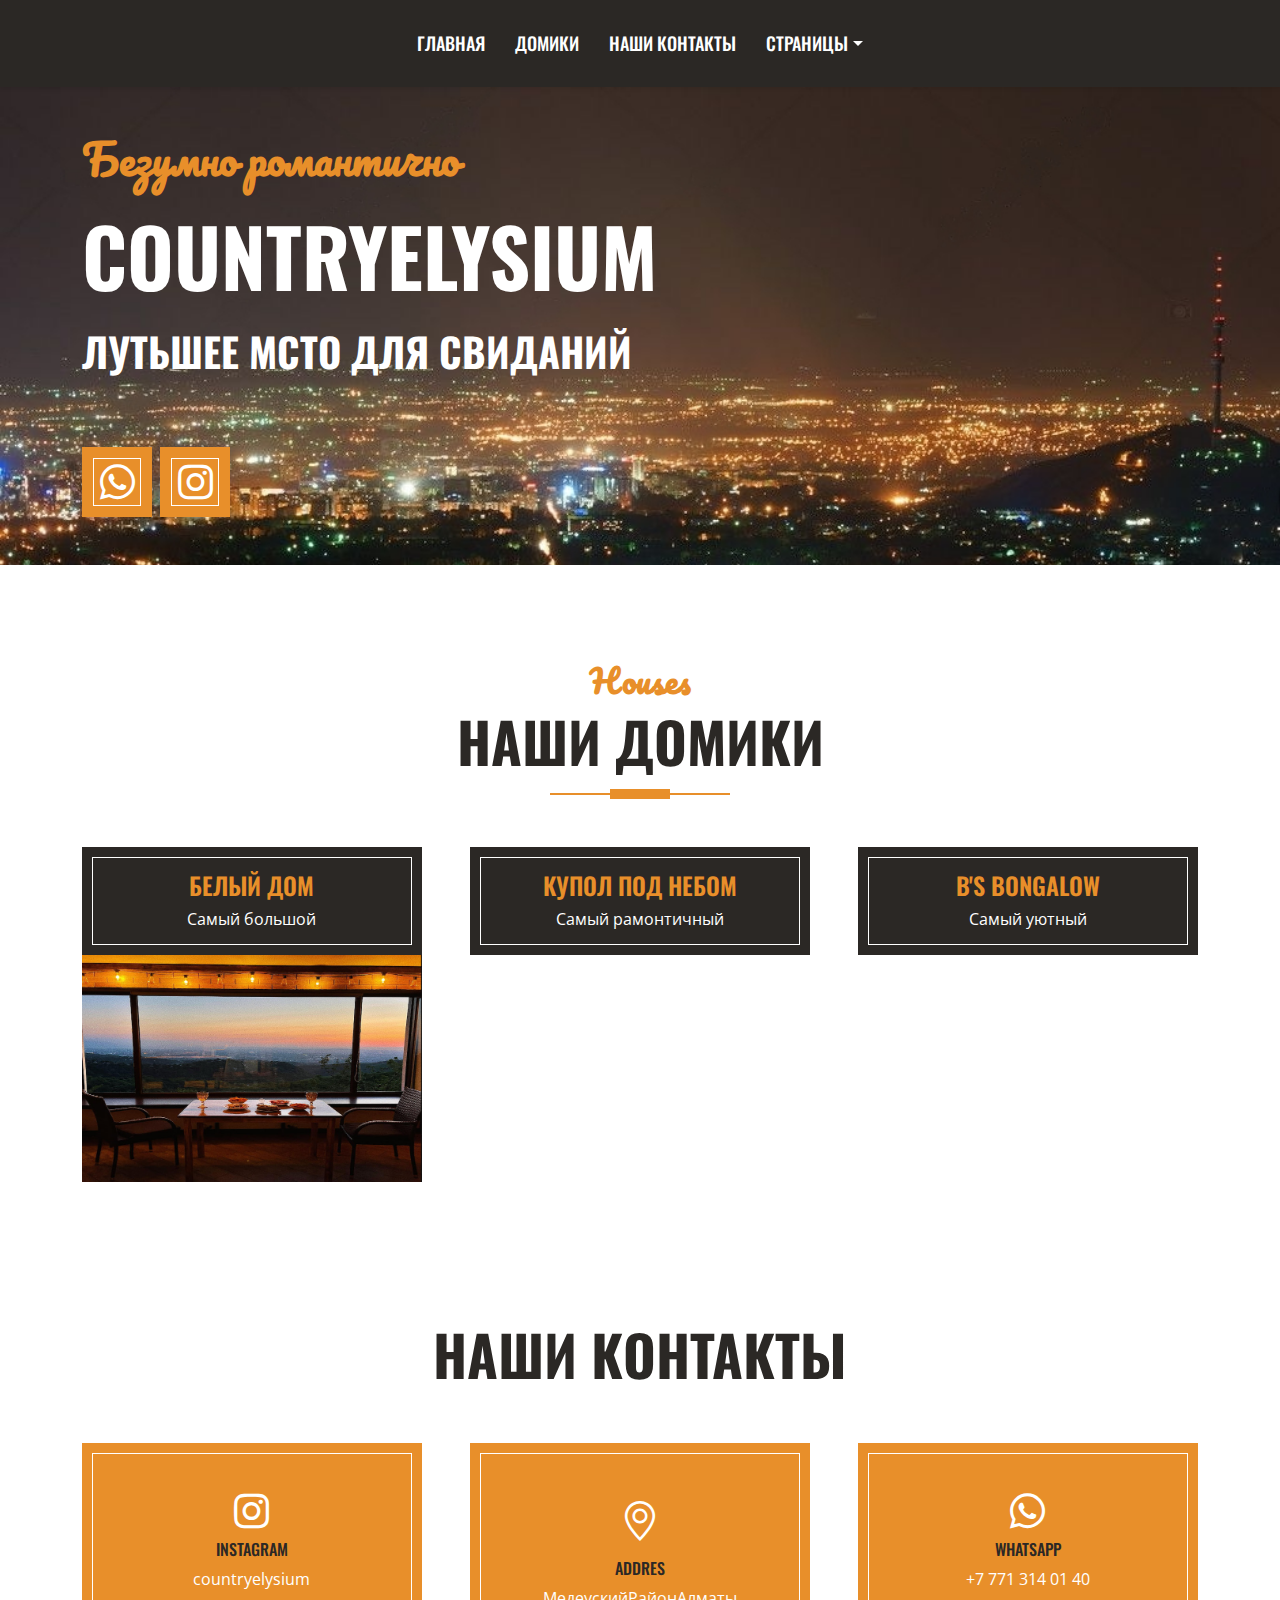
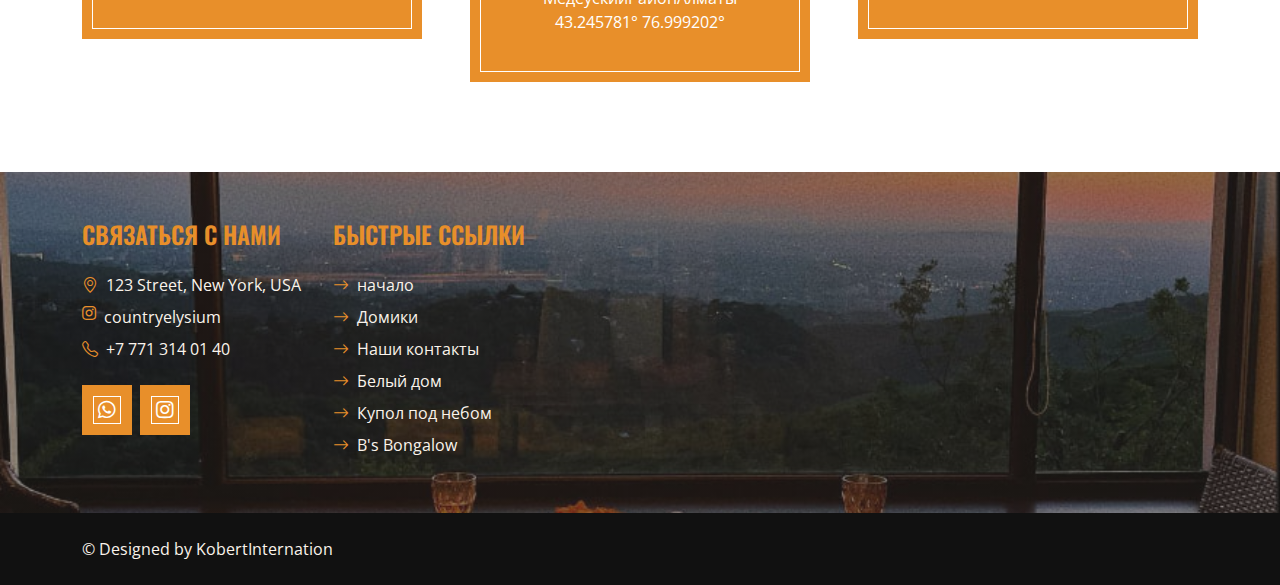
==== commit 909e6622: "вроде всё" ====
--- a/index.html
+++ b/index.html
@@ -31,38 +31,6 @@
 </head>
 
 <body>
-    <!-- Topbar Start -->
-    <!--<div class="container-fluid px-0 d-none d-lg-block">
-        <div class="row gx-0">
-            <div class="col-lg-4 text-center bg-secondary py-3">
-                <div class="d-inline-flex align-items-center justify-content-center">
-                    <i class="bi bi-envelope fs-1 text-primary me-3"></i>
-                    <div class="text-start">
-                        <h6 class="text-uppercase mb-1">Email Us</h6>
-                        <span>info@example.com</span>
-                    </div>
-                </div>
-            </div>
-            <div class="col-lg-4 text-center bg-primary border-inner py-3">
-                <div class="d-inline-flex align-items-center justify-content-center">
-                    <a href="index.html" class="navbar-brand">
-                        <h1 class="m-0 text-uppercase text-white"><i class="fa fa-birthday-cake fs-1 text-dark me-3"></i>CakeZone</h1>
-                    </a>
-                </div>
-            </div>
-            <div class="col-lg-4 text-center bg-secondary py-3">
-                <div class="d-inline-flex align-items-center justify-content-center">
-                    <i class="bi bi-phone-vibrate fs-1 text-primary me-3"></i>
-                    <div class="text-start">
-                        <h6 class="text-uppercase mb-1">Call Us</h6>
-                        <span>+012 345 6789</span>
-                    </div>
-                </div>
-            </div>
-        </div>
-    </div> -->
-    <!-- Topbar End -->
-
 
     <!-- Navbar Start -->
     <nav class="navbar navbar-expand-lg bg-dark navbar-dark shadow-sm py-3 py-lg-0 px-3 px-lg-0">
@@ -74,15 +42,15 @@
         </button>
         <div class="collapse navbar-collapse" id="navbarCollapse">
             <div class="navbar-nav ms-auto mx-lg-auto py-0">
-                <a href="index.html" class="nav-item nav-link active">Home</a>
-                <a href="index.html" class="nav-item nav-link">Домики</a>
-                <a href="index.html" class="nav-item nav-link">Наши контакты</a>
+                <a onclick="m1onclick()" class="nav-item nav-link ">Главная</a>
+                <a onclick="m2onclick()" class="nav-item nav-link">Домики</a>
+                <a onclick="m3onclick()" class="nav-item nav-link">Наши контакты</a>
                 <div class="nav-item dropdown">
-                    <a href="#" class="nav-link dropdown-toggle" data-bs-toggle="dropdown">Pages</a>
+                    <a href="#" class="nav-link dropdown-toggle" data-bs-toggle="dropdown">Страницы</a>
                     <div class="dropdown-menu m-0">
-                        <a href="./house1.html" class="dropdown-item">house1</a>
-                        <a href="./house2.html" class="dropdown-item">house2</a>
-                        <a href="./house3.html" class="dropdown-item">house3</a>
+                        <a href="./house1.html" class="dropdown-item">Белый дом </a>
+                        <a href="./house2.html" class="dropdown-item">Купол под небом</a>
+                        <a href="./house3.html" class="dropdown-item">B's Bongalow</a>
                     </div>
                 </div>
                
@@ -93,24 +61,19 @@
 
 
     <!-- Hero Start -->
-    <div class="container-fluid bg-primary py-5 mb-5 hero-header">
-        <div class="container py-5">
+    <div class="container-fluid bg-primary py-5 mb-5 hero-header" style="margin-bottom: -90px;">
+        <div class="container ">
             <div class="row justify-content-start">
                 <div class="col-lg-8 text-center text-lg-start">
                     <h1 class="font-secondary text-primary mb-4">Безумно романтично</h1>
                     <h1 class="display-1 text-uppercase text-white mb-4">COUNTRYELYSIUM</h1>
                     <h1 class="text-uppercase text-white">Лутьшее мсто для свиданий</h1>
                     <div class="d-flex align-items-center justify-content-center justify-content-lg-start pt-5">
-                        <!--<a href="" class="btn btn-primary border-inner py-3 px-5 me-5">Read More</a>
-                        <button type="button" class="btn-play" data-bs-toggle="modal"
-                            data-src="https://www.youtube.com/embed/DWRcNpR6Kdc" data-bs-target="#videoModal">
-                            <span></span>
-                        </button>
-                        <h5 class="font-weight-normal text-white m-0 ms-4 d-none d-sm-block">Play Video</h5>-->
+                       
                         <div class="d-flex mt-3">
-                            <a  class="btn btn-lg btn-primary btn-lg-square border-inner rounded-0 me-2" style="height: 70px; width: 70px;" href="#"><i class="fab fa-whatsapp fw-normal fs-1"  ></i></a>
-
-                            <a class="btn btn-lg btn-primary btn-lg-square border-inner rounded-0 me-2" style="height: 70px; width: 70px;"  href="#"><i class="fab fa-instagram fw-normal fs-1"></i></a>
+                            <a  class="btn btn-lg btn-primary btn-lg-square border-inner rounded-0 me-2" style="height: 70px; width: 70px;" href="https://wa.me/c/77713140140"><i class="fab fa-whatsapp fw-normal fs-1"  ></i></a>
+
+                            <a class="btn btn-lg btn-primary btn-lg-square border-inner rounded-0 me-2" style="height: 70px; width: 70px;"  href="https://www.instagram.com/countryelysium/"><i class="fab fa-instagram fw-normal fs-1"></i></a>
                         </div>
                     </div>
                 </div>
@@ -121,14 +84,14 @@
 
 
     
-    <!-- Team Start -->
-    <div class="container-fluid py-5">
+    <!-- hoses Start -->
+    <div class="position-relative py-5" id="id2"  >
         <div class="container">
             <div class="section-title position-relative text-center mx-auto mb-5 pb-3" style="max-width: 600px;">
                 <h2 class="text-primary font-secondary">Houses</h2>
                 <h1 class="display-4 text-uppercase">Наши домики</h1>
             </div>
-            <div class="row g-5">
+            <div class="row g-5" >
 
                 <div class="col-lg-4 col-md-6">
                     <a class="" href="./house1.html" style="width: 100px;">
@@ -169,12 +132,12 @@
             </div>
         </div>
     </div>
-    <!-- Team End -->
+    <!-- houses End -->
 
 
 
     <!-- Contact Start -->
-    <div class="  position-relative px-5" style="margin-top: 90px;">
+    <div class="  position-relative px-5" style="margin-top: 90px;" id="id3">
         <div class="container">
             <div class="row g-5 mb-5">
                 <div class="col-12 text-center">
@@ -224,34 +187,36 @@
                 <div class="col-lg-8 col-md-6">
                     <div class="row">
                         <div class="col-lg-4 col-md-12 pt-5 mb-5">
-                            <h4 class="text-primary text-uppercase mb-4">Get In Touch</h4>
+                            <h4 class="text-primary text-uppercase mb-4">СВЯЗАТЬСЯ с нами</h4>
                             <div class="d-flex mb-2">
                                 <i class="bi bi-geo-alt text-primary me-2"></i>
                                 <p class="mb-0">123 Street, New York, USA</p>
                             </div>
                             <div class="d-flex mb-2">
                                 <i class="fab fa-instagram text-primary me-2"></i>
-                                <p class="mb-0">info@example.com</p>
+                                <p class="mb-0">countryelysium</p>
                             </div>
                             <div class="d-flex mb-2">
                                 <i class="bi bi-telephone text-primary me-2"></i>
-                                <p class="mb-0">+012 345 67890</p>
+                                <p class="mb-0">+7 771 314 01 40</p>
                             </div>
                             <div class="d-flex mt-4">
-                                <a class="btn btn-lg btn-primary btn-lg-square border-inner rounded-0 me-2" href="#"><i class="fab fa-whatsapp fw-normal"></i></a>
+                                <a class="btn btn-lg btn-primary btn-lg-square border-inner rounded-0 me-2" href="https://wa.me/c/77713140140"><i class="fab fa-whatsapp fw-normal"></i></a>
                                 
-                                <a class="btn btn-lg btn-primary btn-lg-square border-inner rounded-0 me-2" href="#"><i class="fab fa-instagram fw-normal"></i></a>
+                                <a class="btn btn-lg btn-primary btn-lg-square border-inner rounded-0 me-2" href="https://www.instagram.com/countryelysium/"><i class="fab fa-instagram fw-normal"></i></a>
                             </div>
                         </div>
                         <div class="col-lg-4 col-md-12 pt-0 pt-lg-5 mb-5">
-                            <h4 class="text-primary text-uppercase mb-4">Quick Links</h4>
+                            <h4 class="text-primary text-uppercase mb-4">Быстрые ссылки</h4>
                             <div class="d-flex flex-column justify-content-start">
-                                <a class="text-secondary mb-2" href="#"><i class="bi bi-arrow-right text-primary me-2"></i>Home</a>
-                                <a class="text-secondary mb-2" href="#"><i class="bi bi-arrow-right text-primary me-2"></i>About Us</a>
-                                <a class="text-secondary mb-2" href="#"><i class="bi bi-arrow-right text-primary me-2"></i>Our Services</a>
-                                <a class="text-secondary mb-2" href="#"><i class="bi bi-arrow-right text-primary me-2"></i>Meet The Team</a>
-                                <a class="text-secondary mb-2" href="#"><i class="bi bi-arrow-right text-primary me-2"></i>Latest Blog</a>
-                                <a class="text-secondary" href="#"><i class="bi bi-arrow-right text-primary me-2"></i>Contact Us</a>
+                                <a class="text-secondary mb-2" onclick="m1onclick()" href="#"><i class="bi bi-arrow-right text-primary me-2"></i>начало</a>
+                                <a class="text-secondary mb-2" onclick="m2onclick()" href="#"><i class="bi bi-arrow-right text-primary me-2"></i>Домики</a>
+                                <a class="text-secondary mb-2" onclick="m3onclick()" href="#"><i class="bi bi-arrow-right text-primary me-2"></i>Наши контакты</a>
+                                <a class="text-secondary mb-2" href="./house1.html"><i class="bi bi-arrow-right text-primary me-2"></i>Белый дом</a>
+                                <a class="text-secondary mb-2" href="./house2.html"><i class="bi bi-arrow-right text-primary me-2"></i>Купол под небом</a>
+                                <a class="text-secondary mb-2" href="./house3.html"><i class="bi bi-arrow-right text-primary me-2"></i>B's Bongalow</a>
+                                
+                              
                             </div>
                         </div>
                        
@@ -261,7 +226,7 @@
         </div>
     </div>
     <div class="container-fluid text-secondary py-4" style="background: #111111;">
-        <div class="container text-center">
+        <div class="container ">
             <p class="mb-0">&copy; Designed by KobertInternation</p>
         </div>
     </div>
@@ -271,6 +236,47 @@
     <!-- Back to Top -->
     <a href="#" class="btn btn-primary border-inner py-3 fs-4 back-to-top"><i class="bi bi-arrow-up"></i></a>
 
+    <script>
+        var 
+        m2PositionY = document.getElementById('id2').offsetTop,
+        m3PositionY = document.getElementById('id3').offsetTop,
+        doneValue = true,
+        windowPageYOffset = 0;
+
+        function Scroll(ScrollValue1) {
+            windowPageYOffset = window.pageYOffset;
+            if(windowPageYOffset == ScrollValue1) {
+                doneValue = true;
+            }
+            // scroll up
+            else if(windowPageYOffset >= ScrollValue1) {
+                window.scrollBy(0, -(1 + ((windowPageYOffset - ScrollValue1) / 8)));
+            }
+            // scroll down
+            else {
+                window.scrollBy(0, 1 + ((ScrollValue1 - windowPageYOffset) / 8));
+            }
+            if(windowPageYOffset != ScrollValue1) {
+                var setTimeoutScrollValue1 = setTimeout('Scroll(' + ScrollValue1 + ')', 30);
+            }
+        }
+
+        function doneOrNot(doneOrNotValue1) {
+            if(doneValue && doneOrNotValue1 != windowPageYOffset) {
+                Scroll(doneOrNotValue1);
+                doneValue = false;
+            }
+        }
+        function m1onclick() {
+            doneOrNot(0); // no need for a id since top is allways 0
+        }
+        function m2onclick() {
+            doneOrNot(m2PositionY);
+        }
+        function m3onclick() {
+            doneOrNot(m3PositionY);
+        }
+    </script>
 
     <!-- JavaScript Libraries -->
     <script src="https://code.jquery.com/jquery-3.4.1.min.js"></script>
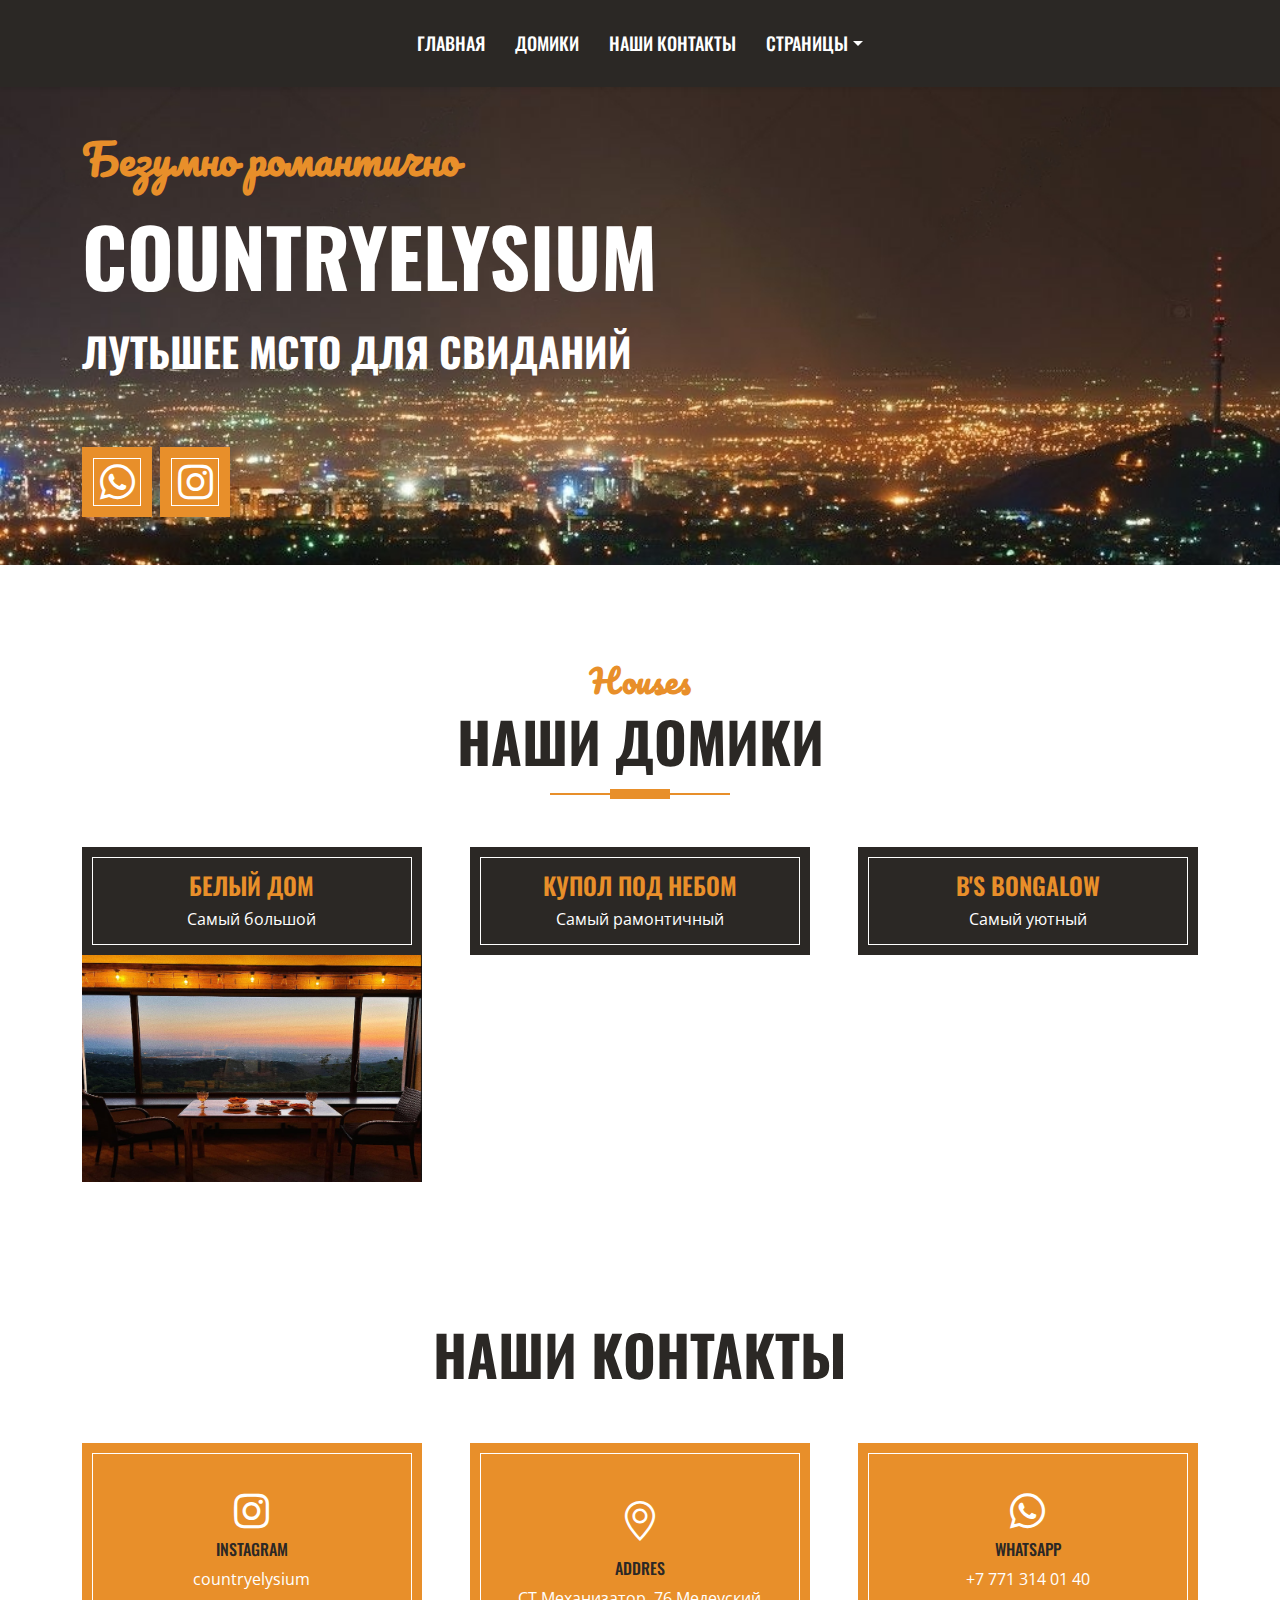
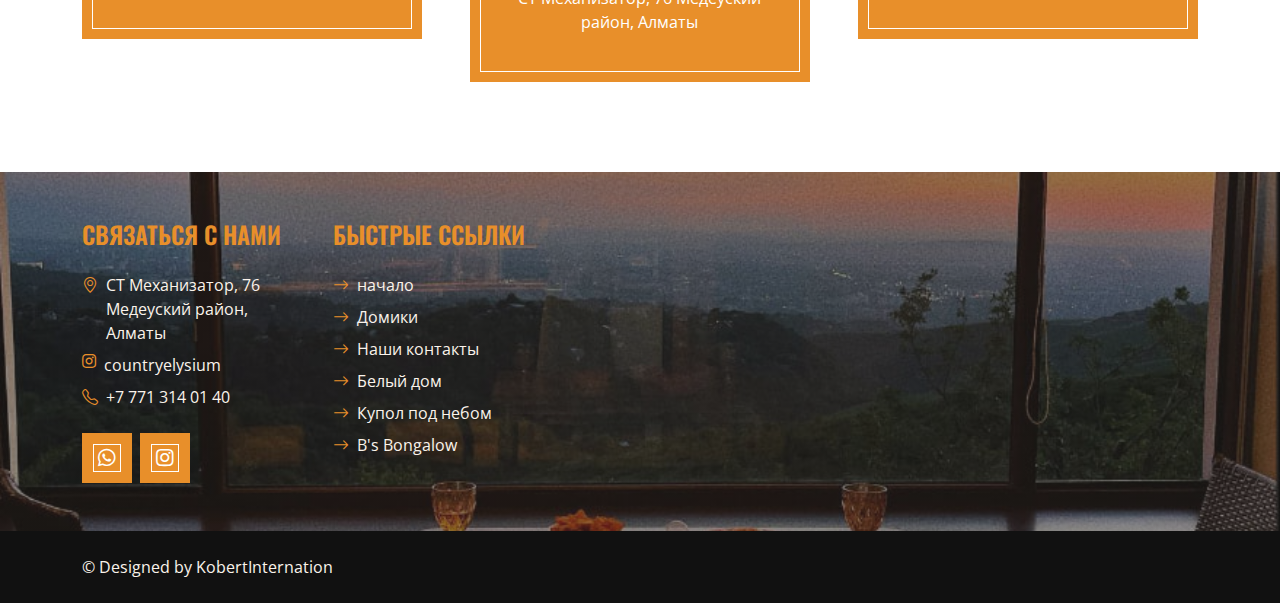
==== commit 0b72fbf5: "адрес" ====
--- a/index.html
+++ b/index.html
@@ -152,13 +152,11 @@
                     </div>
                 </a>
 
-                <a class="col-lg-4 col-md-6" href="https://go.2gis.com/du9jfd">
+                <a class="col-lg-4 col-md-6" href="https://go.2gis.com/54w7x">
                     <div class="bg-primary border-inner text-center text-white p-5">
                         <i class="bi bi-geo-alt fw-normal fs-1"></i>
                         <h6 class="text-uppercase my-2">addres</h6>
-                        <span>Медеуский
-                            ​Район​Алматы
-                            43.245781° 76.999202°</span>
+                        <span>​СТ Механизатор, 76 Медеуский район, Алматы</span>
                     </div>
                 </a>
                 <a class="col-lg-4 col-md-6" href="https://wa.me/c/77713140140">
@@ -190,7 +188,7 @@
                             <h4 class="text-primary text-uppercase mb-4">СВЯЗАТЬСЯ с нами</h4>
                             <div class="d-flex mb-2">
                                 <i class="bi bi-geo-alt text-primary me-2"></i>
-                                <p class="mb-0">123 Street, New York, USA</p>
+                                <p class="mb-0">​СТ Механизатор, 76 Медеуский район, Алматы</p>
                             </div>
                             <div class="d-flex mb-2">
                                 <i class="fab fa-instagram text-primary me-2"></i>
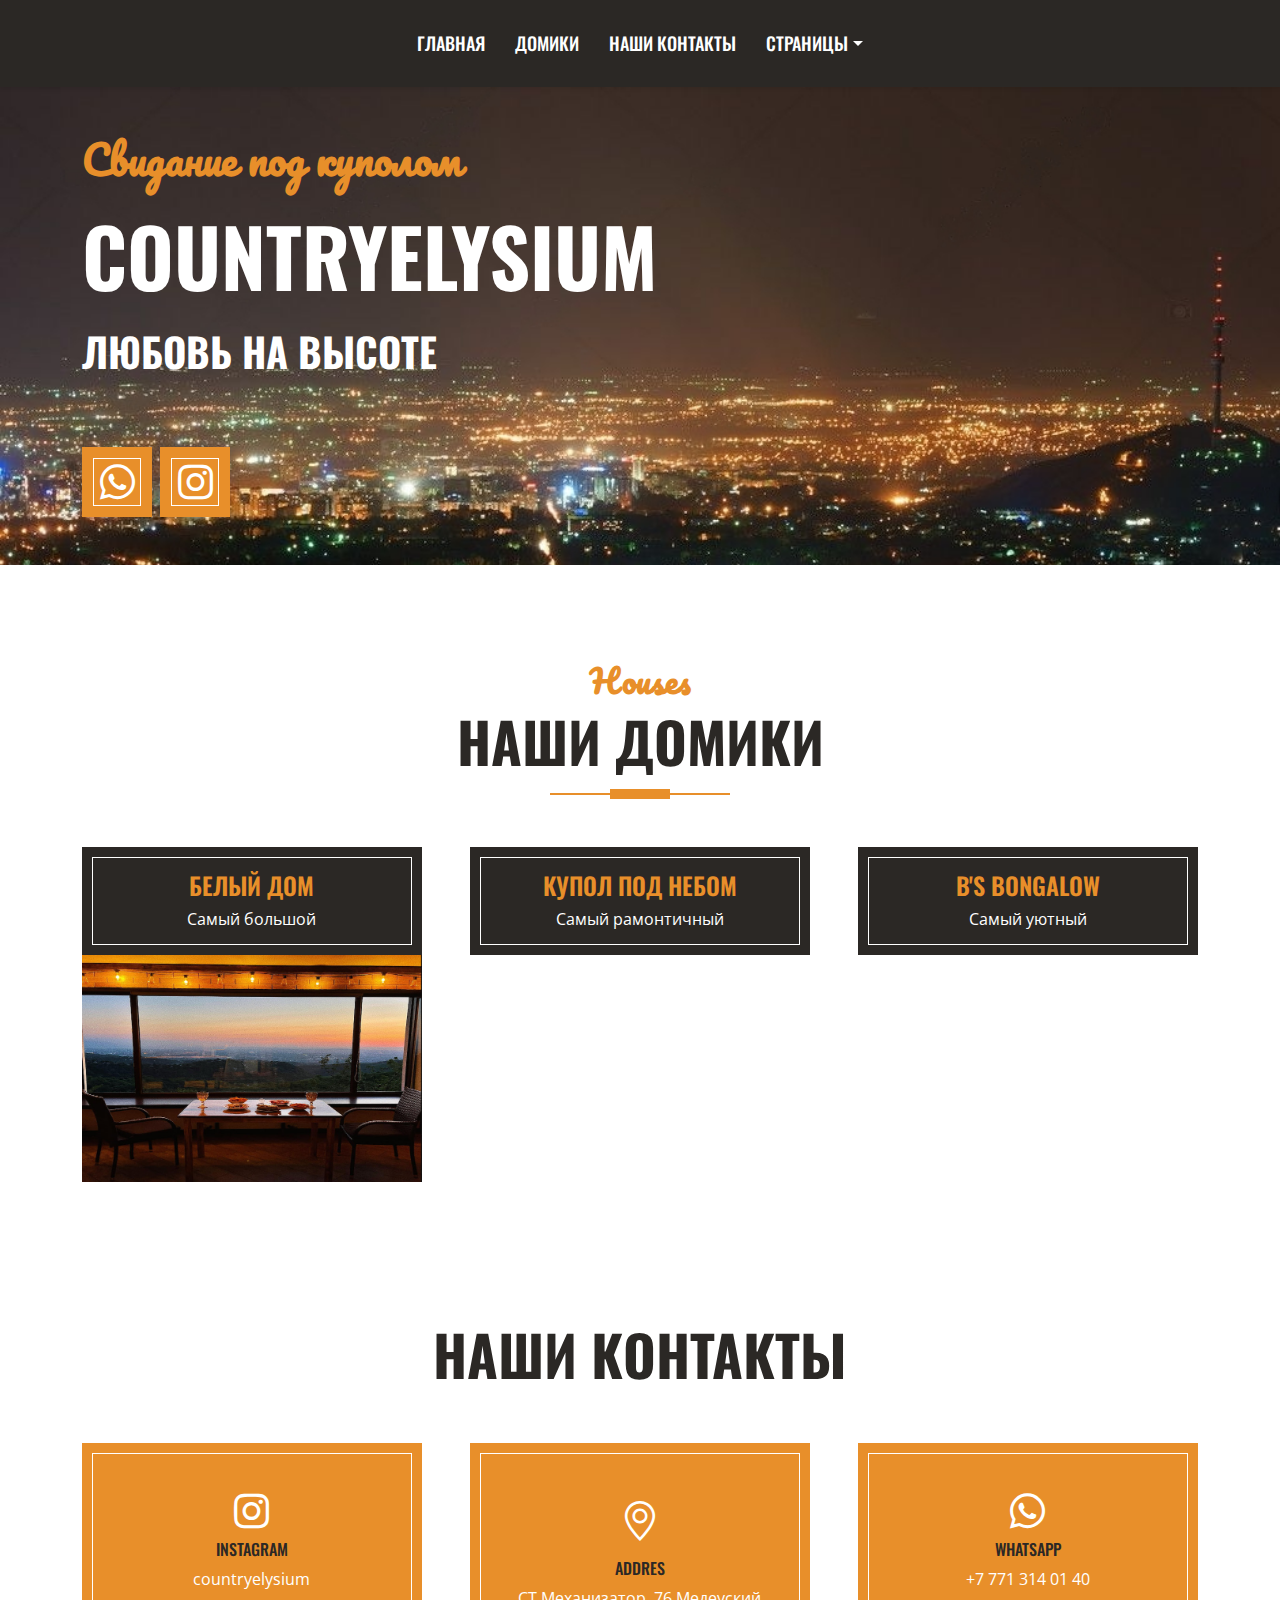
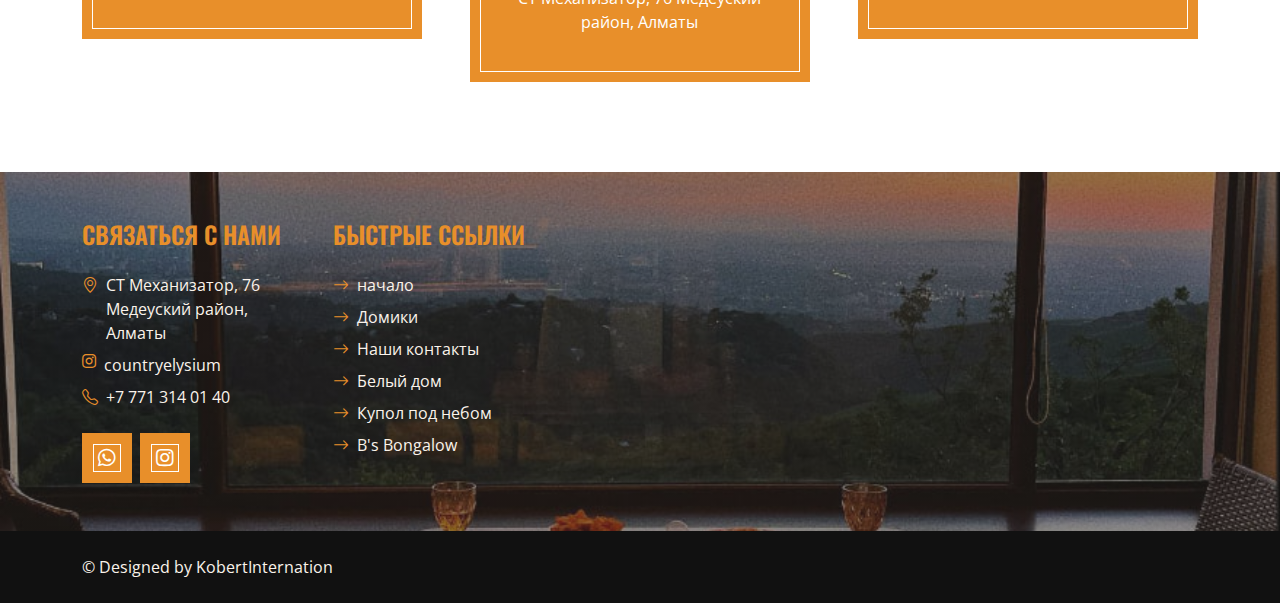
==== commit 72755e59: "блять блять блять блять блять блять блять блять" ====
--- a/index.html
+++ b/index.html
@@ -65,9 +65,9 @@
         <div class="container ">
             <div class="row justify-content-start">
                 <div class="col-lg-8 text-center text-lg-start">
-                    <h1 class="font-secondary text-primary mb-4">Безумно романтично</h1>
+                    <h1 class="font-secondary text-primary mb-4">Свидание под куполом</h1>
                     <h1 class="display-1 text-uppercase text-white mb-4">COUNTRYELYSIUM</h1>
-                    <h1 class="text-uppercase text-white">Лутьшее мсто для свиданий</h1>
+                    <h1 class="text-uppercase text-white">Любовь на высоте</h1>
                     <div class="d-flex align-items-center justify-content-center justify-content-lg-start pt-5">
                        
                         <div class="d-flex mt-3">
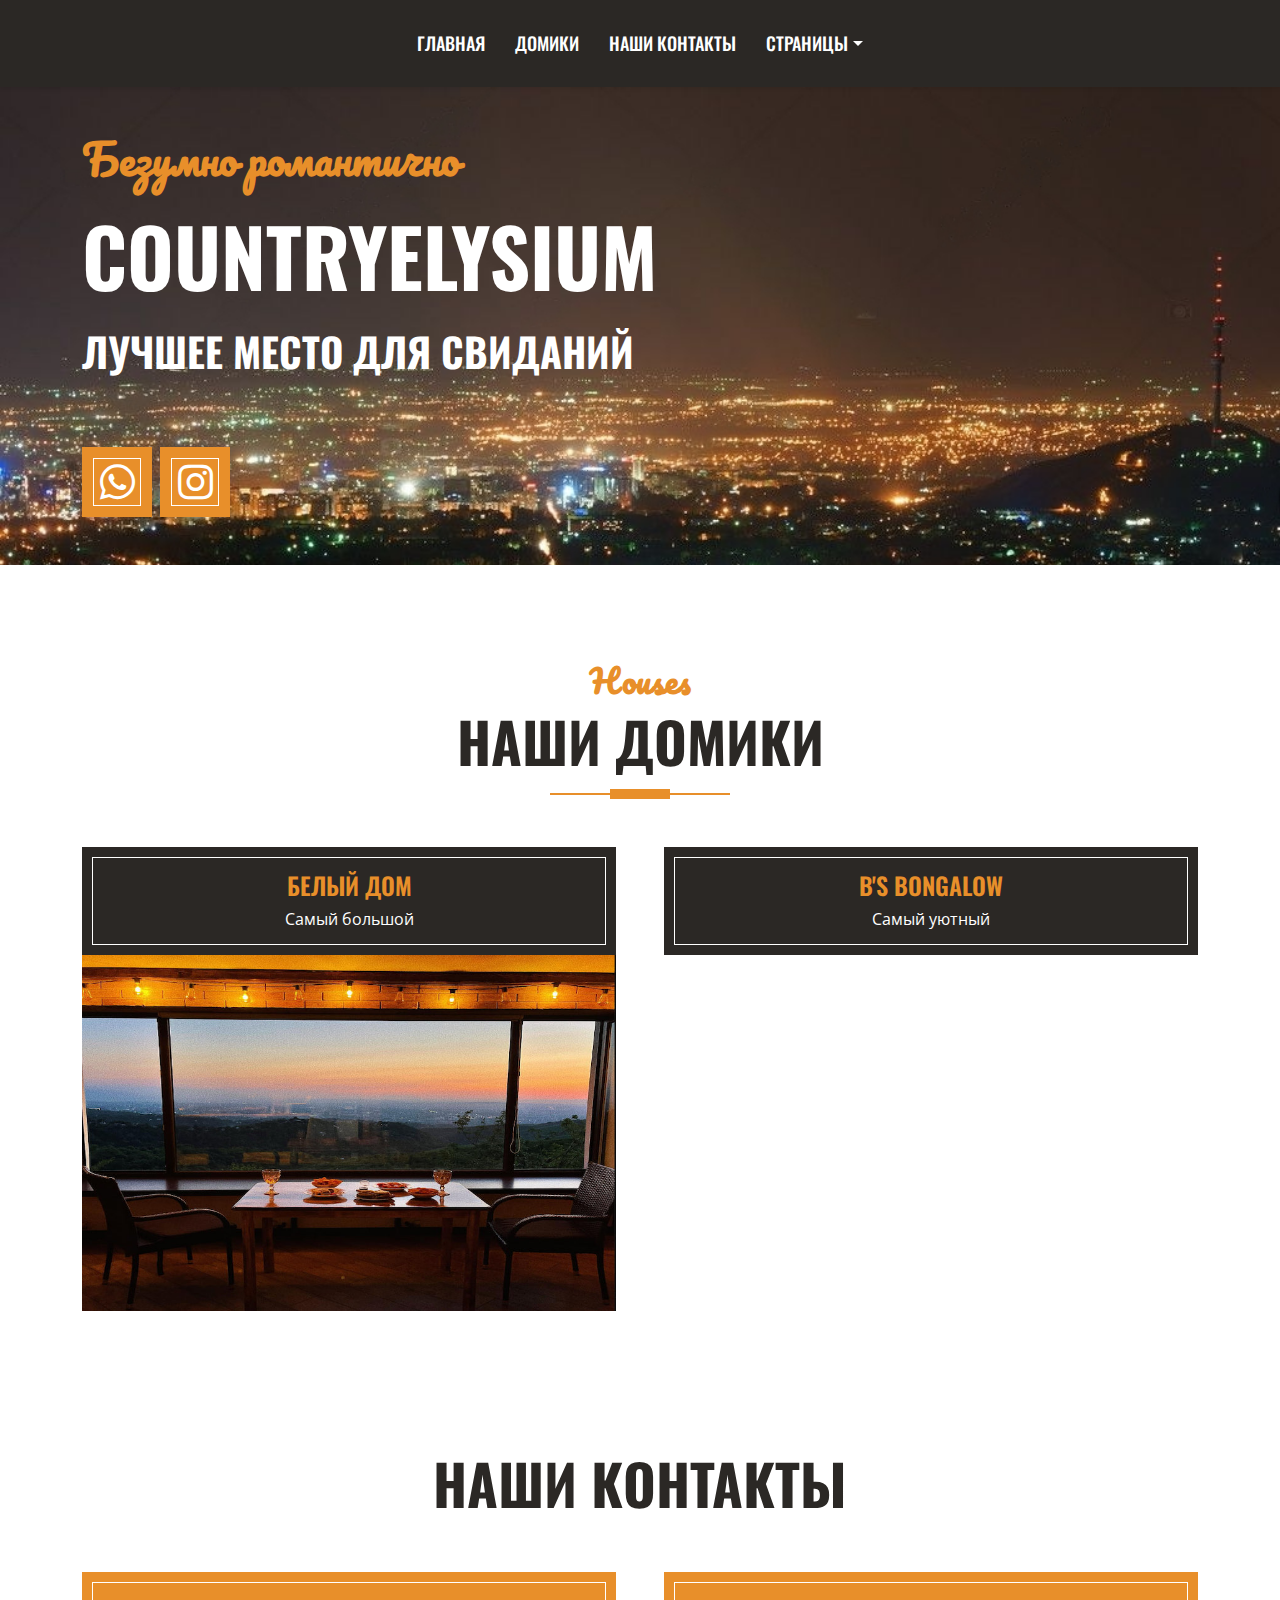
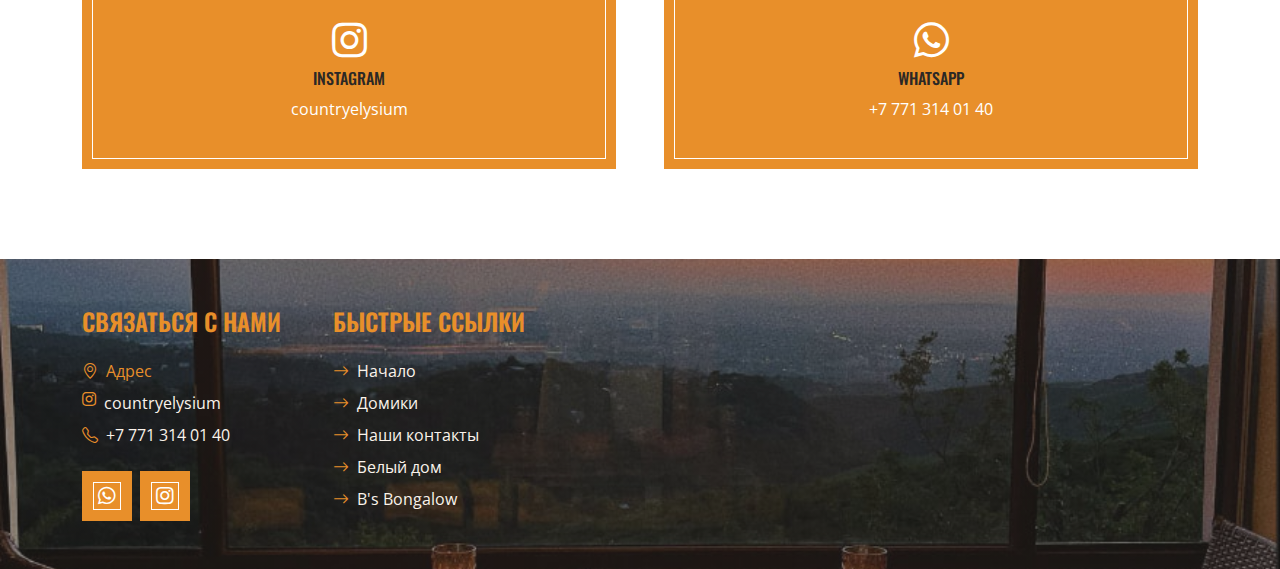
==== commit 600826b4: "eee" ====
--- a/index.html
+++ b/index.html
@@ -14,7 +14,7 @@
     <!-- Google Web Fonts -->
     <link rel="preconnect" href="https://fonts.googleapis.com">
     <link rel="preconnect" href="https://fonts.gstatic.com" crossorigin>
-    <link href="https://fonts.googleapis.com/css2?family=Open+Sans:wght@400;600&family=Oswald:wght@500;600;700&family=Pacifico&display=swap" rel="stylesheet"> 
+    <link href="https://fonts.googleapis.com/css2?family=Open+Sans:wght@400;600&family=Oswald:wght@500;600;700&family=Pacifico&display=swap" rel="stylesheet">
 
     <!-- Icon Font Stylesheet -->
     <link href="https://cdnjs.cloudflare.com/ajax/libs/font-awesome/5.10.0/css/all.min.css" rel="stylesheet">
@@ -33,6 +33,8 @@
 <body>
 
     <!-- Navbar Start -->
+    <span id="top">
+        </span>
     <nav class="navbar navbar-expand-lg bg-dark navbar-dark shadow-sm py-3 py-lg-0 px-3 px-lg-0">
         <a href="index.html" class="navbar-brand d-block d-lg-none">
             <h1 class="m-0 text-uppercase text-white"><i class="fa fa-square fs-1 text-primary me-3"></i>COUNTRYELYSIUM</h1>
@@ -42,18 +44,18 @@
         </button>
         <div class="collapse navbar-collapse" id="navbarCollapse">
             <div class="navbar-nav ms-auto mx-lg-auto py-0">
-                <a onclick="m1onclick()" class="nav-item nav-link ">Главная</a>
-                <a onclick="m2onclick()" class="nav-item nav-link">Домики</a>
-                <a onclick="m3onclick()" class="nav-item nav-link">Наши контакты</a>
+                <a href="#top" class="nav-item nav-link ">Главная</a>
+                <a href="#id2" class="nav-item nav-link">Домики</a>
+                <a href="#id3" class="nav-item nav-link">Наши контакты</a>
                 <div class="nav-item dropdown">
                     <a href="#" class="nav-link dropdown-toggle" data-bs-toggle="dropdown">Страницы</a>
                     <div class="dropdown-menu m-0">
                         <a href="./house1.html" class="dropdown-item">Белый дом </a>
-                        <a href="./house2.html" class="dropdown-item">Купол под небом</a>
+                        <!-- <a href="./house2.html" class="dropdown-item">Купол под небом</a> -->
                         <a href="./house3.html" class="dropdown-item">B's Bongalow</a>
                     </div>
                 </div>
-               
+
             </div>
         </div>
     </nav>
@@ -65,15 +67,15 @@
         <div class="container ">
             <div class="row justify-content-start">
                 <div class="col-lg-8 text-center text-lg-start">
-                    <h1 class="font-secondary text-primary mb-4">Свидание под куполом</h1>
+                    <h1 class="font-secondary text-primary mb-4">Безумно романтично</h1>
                     <h1 class="display-1 text-uppercase text-white mb-4">COUNTRYELYSIUM</h1>
-                    <h1 class="text-uppercase text-white">Любовь на высоте</h1>
+                    <h1 class="text-uppercase text-white">Лучшее место для свиданий</h1>
                     <div class="d-flex align-items-center justify-content-center justify-content-lg-start pt-5">
-                       
+
                         <div class="d-flex mt-3">
-                            <a  class="btn btn-lg btn-primary btn-lg-square border-inner rounded-0 me-2" style="height: 70px; width: 70px;" href="https://wa.me/c/77713140140"><i class="fab fa-whatsapp fw-normal fs-1"  ></i></a>
-
-                            <a class="btn btn-lg btn-primary btn-lg-square border-inner rounded-0 me-2" style="height: 70px; width: 70px;"  href="https://www.instagram.com/countryelysium/"><i class="fab fa-instagram fw-normal fs-1"></i></a>
+                            <a class="btn btn-lg btn-primary btn-lg-square border-inner rounded-0 me-2" style="height: 70px; width: 70px;" href="https://wa.me/c/77713140140"><i class="fab fa-whatsapp fw-normal fs-1"  ></i></a>
+
+                            <a class="btn btn-lg btn-primary btn-lg-square border-inner rounded-0 me-2" style="height: 70px; width: 70px;" href="https://www.instagram.com/countryelysium/"><i class="fab fa-instagram fw-normal fs-1"></i></a>
                         </div>
                     </div>
                 </div>
@@ -83,49 +85,49 @@
     <!-- Hero End -->
 
 
-    
+
     <!-- hoses Start -->
-    <div class="position-relative py-5" id="id2"  >
+    <div class="position-relative py-5" id="id2">
         <div class="container">
             <div class="section-title position-relative text-center mx-auto mb-5 pb-3" style="max-width: 600px;">
                 <h2 class="text-primary font-secondary">Houses</h2>
                 <h1 class="display-4 text-uppercase">Наши домики</h1>
             </div>
-            <div class="row g-5" >
-
-                <div class="col-lg-4 col-md-6">
+            <div class="row g-5 text-center">
+
+                <div class="col-lg-6 col-md-6">
                     <a class="" href="./house1.html" style="width: 100px;">
                         <div class="bg-dark border-inner text-center p-4">
                             <h4 class="text-uppercase text-primary">Белый дом</h4>
                             <p class="text-white m-0">Самый большой</p>
                         </div>
-                        <div class="position-relative " >
-                            <img class="img-fluid "  src="img/team-2.jpg" alt=""  >
-                        </div>
-                        
+                        <div class="position-relative ">
+                            <img class="img-fluid img-test" src="img/team-2.jpg" alt="">
+                        </div>
+
                     </a>
                 </div>
 
-                <div class="col-lg-4 col-md-6">
+                <!-- <div class="col-lg-4 col-md-6">
                     <a class="" href="house2.html">
                         <div class="bg-dark border-inner text-center p-4">
                             <h4 class="text-uppercase text-primary">Купол под небом</h4>
-                            <p class="text-white m-0">Самый рамонтичный</p>
+                            <p class="text-white m-0">Самый романтичный</p>
                         </div>
                         <div class="position-relative overflow-hidden">
-                            <img class="img-fluid w-100" src="img/A7S01774.PNG" alt="">
+                            <img class="img-fluid w-100 img-test" src="img/A7S01774.PNG" alt="">
                         </div>
                     </a>
-                </div>
-
-                <div class="col-lg-4 col-md-6">
+                </div> -->
+
+                <div class="col-lg-6 col-md-6">
                     <a class="" href="house3.html ">
                         <div class="bg-dark border-inner text-center p-4">
                             <h4 class="text-uppercase text-primary"> B's Bongalow</h4>
                             <p class="text-white m-0">Самый уютный</p>
                         </div>
                         <div class="position-relative overflow-hidden">
-                            <img class="img-fluid w-100" src="img/A7S01674.PNG" alt="">    
+                            <img class="img-fluid w-100 img-test" src="img/A7S01674.PNG" alt="">
                         </div>
                     </a>
                 </div>
@@ -137,14 +139,14 @@
 
 
     <!-- Contact Start -->
-    <div class="  position-relative px-5" style="margin-top: 90px;" id="id3">
+    <div class="position-relative px-5" style="margin-top: 90px;" id="id3">
         <div class="container">
             <div class="row g-5 mb-5">
                 <div class="col-12 text-center">
                     <h1 class="display-4 text-uppercase ">Наши контакты</h1>
 
                 </div>
-                <a class="col-lg-4 col-md-6" href="https://www.instagram.com/countryelysium/">
+                <a class="col-lg-6 col-md-6" href="https://www.instagram.com/countryelysium/">
                     <div class="bg-primary border-inner text-center text-white p-5">
                         <i class="fab fa-instagram fw-normal fs-1"></i>
                         <h6 class="text-uppercase my-2">instagram</h6>
@@ -152,17 +154,19 @@
                     </div>
                 </a>
 
-                <a class="col-lg-4 col-md-6" href="https://go.2gis.com/54w7x">
+                <!-- <a class="col-lg-4 col-md-6" href="https://go.2gis.com/du9jfd">
                     <div class="bg-primary border-inner text-center text-white p-5">
                         <i class="bi bi-geo-alt fw-normal fs-1"></i>
                         <h6 class="text-uppercase my-2">addres</h6>
-                        <span>​СТ Механизатор, 76 Медеуский район, Алматы</span>
-                    </div>
-                </a>
-                <a class="col-lg-4 col-md-6" href="https://wa.me/c/77713140140">
+                        <span>Медеуский
+                            ​Район​Алматы
+                            43.245781° 76.999202°</span>
+                    </div>
+                </a> -->
+                <a class="col-lg-6 col-md-6" href="https://wa.me/c/77713140140">
                     <div class="bg-primary border-inner text-center text-white p-5">
                         <i class="fab fa-whatsapp fw-normal fs-1"></i>
-                        
+
                         <h6 class="text-uppercase my-2">whatsapp</h6>
                         <span>+7 771 314 01 40</span>
                     </div>
@@ -181,14 +185,14 @@
     <div class="container-fluid bg-img text-secondary" style="margin-top: 90px">
         <div class="container">
             <div class="row gx-5">
-               
+
                 <div class="col-lg-8 col-md-6">
                     <div class="row">
                         <div class="col-lg-4 col-md-12 pt-5 mb-5">
                             <h4 class="text-primary text-uppercase mb-4">СВЯЗАТЬСЯ с нами</h4>
                             <div class="d-flex mb-2">
                                 <i class="bi bi-geo-alt text-primary me-2"></i>
-                                <p class="mb-0">​СТ Механизатор, 76 Медеуский район, Алматы</p>
+                                <a href="https://go.2gis.com/54w7x" target="_blank">Адрес</a>
                             </div>
                             <div class="d-flex mb-2">
                                 <i class="fab fa-instagram text-primary me-2"></i>
@@ -200,80 +204,76 @@
                             </div>
                             <div class="d-flex mt-4">
                                 <a class="btn btn-lg btn-primary btn-lg-square border-inner rounded-0 me-2" href="https://wa.me/c/77713140140"><i class="fab fa-whatsapp fw-normal"></i></a>
-                                
+
                                 <a class="btn btn-lg btn-primary btn-lg-square border-inner rounded-0 me-2" href="https://www.instagram.com/countryelysium/"><i class="fab fa-instagram fw-normal"></i></a>
                             </div>
                         </div>
                         <div class="col-lg-4 col-md-12 pt-0 pt-lg-5 mb-5">
                             <h4 class="text-primary text-uppercase mb-4">Быстрые ссылки</h4>
                             <div class="d-flex flex-column justify-content-start">
-                                <a class="text-secondary mb-2" onclick="m1onclick()" href="#"><i class="bi bi-arrow-right text-primary me-2"></i>начало</a>
-                                <a class="text-secondary mb-2" onclick="m2onclick()" href="#"><i class="bi bi-arrow-right text-primary me-2"></i>Домики</a>
-                                <a class="text-secondary mb-2" onclick="m3onclick()" href="#"><i class="bi bi-arrow-right text-primary me-2"></i>Наши контакты</a>
+                                <a class="text-secondary mb-2" href="#top"><i class="bi bi-arrow-right text-primary me-2"></i>Начало</a>
+                                <a class="text-secondary mb-2" href="#id2"><i class="bi bi-arrow-right text-primary me-2"></i>Домики</a>
+                                <a class="text-secondary mb-2" href="#id3"><i class="bi bi-arrow-right text-primary me-2"></i>Наши контакты</a>
                                 <a class="text-secondary mb-2" href="./house1.html"><i class="bi bi-arrow-right text-primary me-2"></i>Белый дом</a>
-                                <a class="text-secondary mb-2" href="./house2.html"><i class="bi bi-arrow-right text-primary me-2"></i>Купол под небом</a>
+                                <!-- <a class="text-secondary mb-2" href="./house2.html"><i class="bi bi-arrow-right text-primary me-2"></i>Купол под небом</a> -->
                                 <a class="text-secondary mb-2" href="./house3.html"><i class="bi bi-arrow-right text-primary me-2"></i>B's Bongalow</a>
-                                
-                              
-                            </div>
-                        </div>
-                       
-                    </div>
-                </div>
-            </div>
-        </div>
-    </div>
-    <div class="container-fluid text-secondary py-4" style="background: #111111;">
-        <div class="container ">
-            <p class="mb-0">&copy; Designed by KobertInternation</p>
+
+
+                            </div>
+                        </div>
+
+                    </div>
+                </div>
+            </div>
         </div>
     </div>
     <!-- Footer End -->
 
 
     <!-- Back to Top -->
-    <a href="#" class="btn btn-primary border-inner py-3 fs-4 back-to-top"><i class="bi bi-arrow-up"></i></a>
+    <a href="#top" class="btn btn-primary border-inner py-3 fs-4 back-to-top"><i class="bi bi-arrow-up"></i></a>
 
     <script>
-        var 
-        m2PositionY = document.getElementById('id2').offsetTop,
-        m3PositionY = document.getElementById('id3').offsetTop,
-        doneValue = true,
-        windowPageYOffset = 0;
+        var
+            m2PositionY = document.getElementById('id2').offsetTop,
+            m3PositionY = document.getElementById('id3').offsetTop,
+            doneValue = true,
+            windowPageYOffset = 0;
 
         function Scroll(ScrollValue1) {
             windowPageYOffset = window.pageYOffset;
-            if(windowPageYOffset == ScrollValue1) {
+            if (windowPageYOffset == ScrollValue1) {
                 doneValue = true;
             }
             // scroll up
-            else if(windowPageYOffset >= ScrollValue1) {
+            else if (windowPageYOffset >= ScrollValue1) {
                 window.scrollBy(0, -(1 + ((windowPageYOffset - ScrollValue1) / 8)));
             }
             // scroll down
             else {
                 window.scrollBy(0, 1 + ((ScrollValue1 - windowPageYOffset) / 8));
             }
-            if(windowPageYOffset != ScrollValue1) {
+            if (windowPageYOffset != ScrollValue1) {
                 var setTimeoutScrollValue1 = setTimeout('Scroll(' + ScrollValue1 + ')', 30);
             }
         }
 
         function doneOrNot(doneOrNotValue1) {
-            if(doneValue && doneOrNotValue1 != windowPageYOffset) {
+            if (doneValue && doneOrNotValue1 != windowPageYOffset) {
                 Scroll(doneOrNotValue1);
                 doneValue = false;
             }
         }
-        function m1onclick() {
-            doneOrNot(0); // no need for a id since top is allways 0
-        }
-        function m2onclick() {
-            doneOrNot(m2PositionY);
-        }
-        function m3onclick() {
-            doneOrNot(m3PositionY);
-        }
+
+        document.querySelectorAll('a[href^="#"]').forEach(anchor => {
+            anchor.addEventListener('click', function(e) {
+                e.preventDefault();
+
+                document.querySelector(this.getAttribute('href')).scrollIntoView({
+                    behavior: 'smooth'
+                });
+            });
+        });
     </script>
 
     <!-- JavaScript Libraries -->
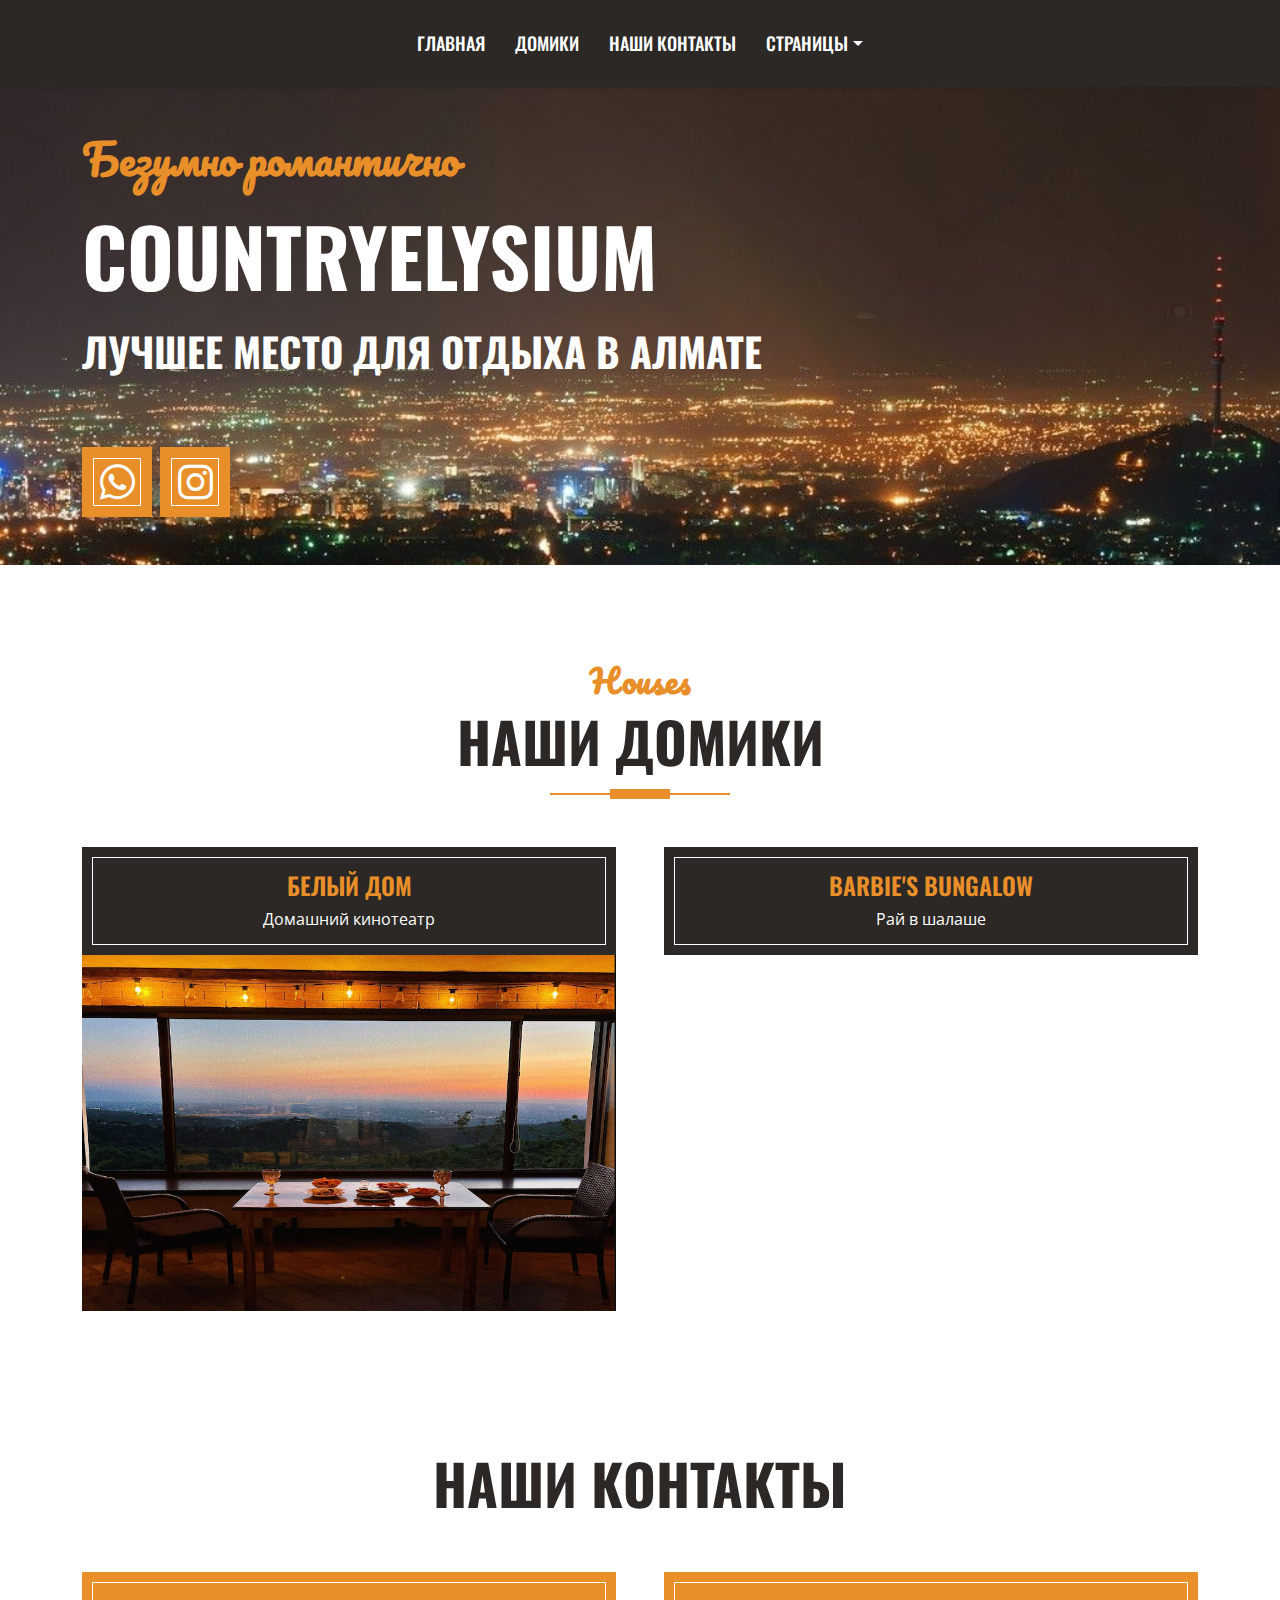
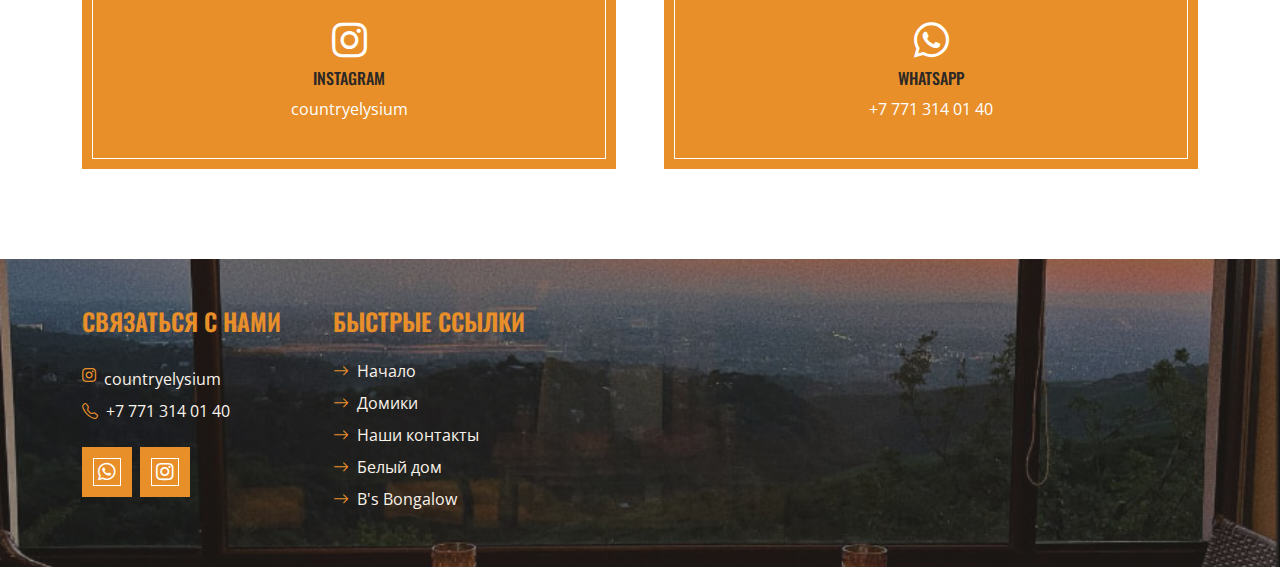
==== commit 59be672b: "ывоывмжловыимзжш" ====
--- a/index.html
+++ b/index.html
@@ -51,8 +51,7 @@
                     <a href="#" class="nav-link dropdown-toggle" data-bs-toggle="dropdown">Страницы</a>
                     <div class="dropdown-menu m-0">
                         <a href="./house1.html" class="dropdown-item">Белый дом </a>
-                        <!-- <a href="./house2.html" class="dropdown-item">Купол под небом</a> -->
-                        <a href="./house3.html" class="dropdown-item">B's Bongalow</a>
+                        <a href="./house3.html" class="dropdown-item">Barbie's Bungalow</a>
                     </div>
                 </div>
 
@@ -69,7 +68,7 @@
                 <div class="col-lg-8 text-center text-lg-start">
                     <h1 class="font-secondary text-primary mb-4">Безумно романтично</h1>
                     <h1 class="display-1 text-uppercase text-white mb-4">COUNTRYELYSIUM</h1>
-                    <h1 class="text-uppercase text-white">Лучшее место для свиданий</h1>
+                    <h1 class="text-uppercase text-white">Лучшее место для отдыха в Алмате</h1>
                     <div class="d-flex align-items-center justify-content-center justify-content-lg-start pt-5">
 
                         <div class="d-flex mt-3">
@@ -93,13 +92,13 @@
                 <h2 class="text-primary font-secondary">Houses</h2>
                 <h1 class="display-4 text-uppercase">Наши домики</h1>
             </div>
-            <div class="row g-5 text-center">
+            <div class="row g-5">
 
                 <div class="col-lg-6 col-md-6">
                     <a class="" href="./house1.html" style="width: 100px;">
                         <div class="bg-dark border-inner text-center p-4">
                             <h4 class="text-uppercase text-primary">Белый дом</h4>
-                            <p class="text-white m-0">Самый большой</p>
+                            <p class="text-white m-0">Домашний кинотеатр</p>
                         </div>
                         <div class="position-relative ">
                             <img class="img-fluid img-test" src="img/team-2.jpg" alt="">
@@ -123,8 +122,8 @@
                 <div class="col-lg-6 col-md-6">
                     <a class="" href="house3.html ">
                         <div class="bg-dark border-inner text-center p-4">
-                            <h4 class="text-uppercase text-primary"> B's Bongalow</h4>
-                            <p class="text-white m-0">Самый уютный</p>
+                            <h4 class="text-uppercase text-primary"> Barbie's bungalow</h4>
+                            <p class="text-white m-0">Рай в шалаше</p>
                         </div>
                         <div class="position-relative overflow-hidden">
                             <img class="img-fluid w-100 img-test" src="img/A7S01674.PNG" alt="">
@@ -153,6 +152,7 @@
                         <span>countryelysium</span>
                     </div>
                 </a>
+
 
                 <!-- <a class="col-lg-4 col-md-6" href="https://go.2gis.com/du9jfd">
                     <div class="bg-primary border-inner text-center text-white p-5">
@@ -191,8 +191,6 @@
                         <div class="col-lg-4 col-md-12 pt-5 mb-5">
                             <h4 class="text-primary text-uppercase mb-4">СВЯЗАТЬСЯ с нами</h4>
                             <div class="d-flex mb-2">
-                                <i class="bi bi-geo-alt text-primary me-2"></i>
-                                <a href="https://go.2gis.com/54w7x" target="_blank">Адрес</a>
                             </div>
                             <div class="d-flex mb-2">
                                 <i class="fab fa-instagram text-primary me-2"></i>
@@ -211,11 +209,10 @@
                         <div class="col-lg-4 col-md-12 pt-0 pt-lg-5 mb-5">
                             <h4 class="text-primary text-uppercase mb-4">Быстрые ссылки</h4>
                             <div class="d-flex flex-column justify-content-start">
-                                <a class="text-secondary mb-2" href="#top"><i class="bi bi-arrow-right text-primary me-2"></i>Начало</a>
-                                <a class="text-secondary mb-2" href="#id2"><i class="bi bi-arrow-right text-primary me-2"></i>Домики</a>
-                                <a class="text-secondary mb-2" href="#id3"><i class="bi bi-arrow-right text-primary me-2"></i>Наши контакты</a>
+                                <a class="text-secondary mb-2"  href="#top"><i class="bi bi-arrow-right text-primary me-2"></i>Начало</a>
+                                <a class="text-secondary mb-2"  href="#id2"><i class="bi bi-arrow-right text-primary me-2"></i>Домики</a>
+                                <a class="text-secondary mb-2"  href="#id3"><i class="bi bi-arrow-right text-primary me-2"></i>Наши контакты</a>
                                 <a class="text-secondary mb-2" href="./house1.html"><i class="bi bi-arrow-right text-primary me-2"></i>Белый дом</a>
-                                <!-- <a class="text-secondary mb-2" href="./house2.html"><i class="bi bi-arrow-right text-primary me-2"></i>Купол под небом</a> -->
                                 <a class="text-secondary mb-2" href="./house3.html"><i class="bi bi-arrow-right text-primary me-2"></i>B's Bongalow</a>
 
 
